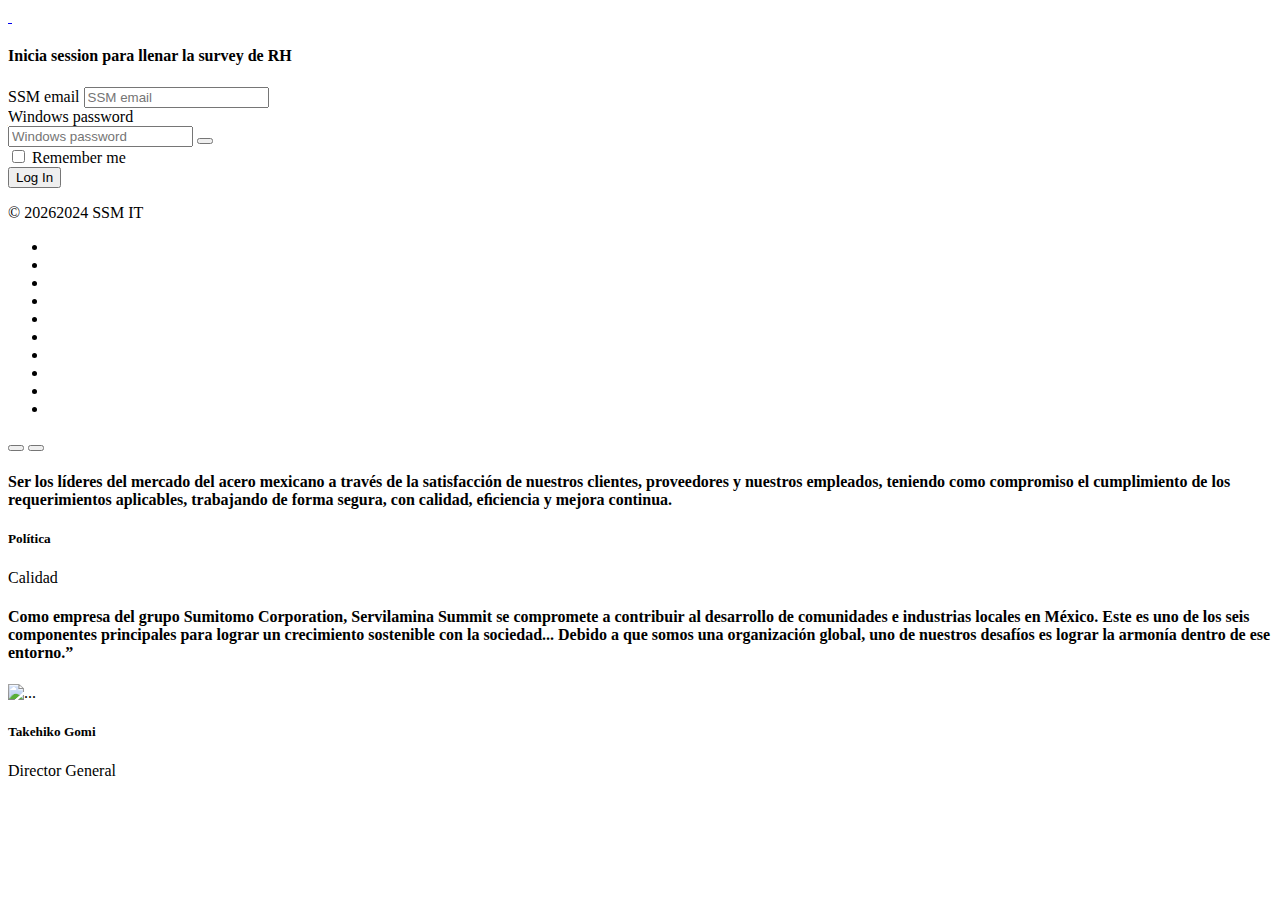
==== Login_ServilaminaIntranet.html @ 1e214eef "Add files via upload" ====
<!DOCTYPE html>
<!-- saved from url=(0062)https://www.summitmx.com:4433/servilamina/admin/auth-login.php -->
<html lang="es"><head><meta http-equiv="Content-Type" content="text/html; charset=UTF-8"><style data-merge-styles="true"></style>

    <style data-merge-styles="true"></style><style data-merge-styles="true"></style><title>Login | Servilamina Intranet</title>
    
<meta name="viewport" content="width=device-width, initial-scale=1.0">
<!-- App favicon -->
<link rel="shortcut icon" id="favicon" href="https://www.summitmx.com:4433/servilamina/admin/assets/images/favicon-ssm.ico">    
    <style>
    body {
        zoom: 90% !important;
    }

    .modal-backdrop {
        opacity: 0 !important;
    }

    .modal-content {
        border: #ddd 1px solid !important;
        box-shadow: rgba(100, 100, 111, 0.2) 0px 7px 29px 0px !important;
    }
</style>
<!-- preloader css -->
<link rel="stylesheet" href="./Login _ Servilamina Intranet_files/preloader.min.css" type="text/css">

<!-- Bootstrap Css -->
<link href="./Login _ Servilamina Intranet_files/bootstrap.min.css" id="bootstrap-style" rel="stylesheet" type="text/css">
<!-- Icons Css -->
<link href="./Login _ Servilamina Intranet_files/icons.min.css" rel="stylesheet" type="text/css">
<!-- App Css-->
<link href="./Login _ Servilamina Intranet_files/app.min.css" id="app-style" rel="stylesheet" type="text/css">
<!-- alertifyjs Css -->
<link href="./Login _ Servilamina Intranet_files/alertify.min.css" rel="stylesheet" type="text/css">

<!-- alertifyjs default themes  Css -->
<link href="./Login _ Servilamina Intranet_files/default.min.css" rel="stylesheet" type="text/css">    <style>
            body{
                zoom: 100% !important;
            }
    </style>

</head>

<!--All Vertical Pages-->
 <body class="pace-done "><div class="pace pace-inactive"><div class="pace-progress" data-progress-text="100%" data-progress="99" style="transform: translate3d(100%, 0px, 0px);">
  <div class="pace-progress-inner"></div>
</div>
<div class="pace-activity"></div></div>
<div class="auth-page">
    <div class="container-fluid p-0">
        <div class="row g-0">
            <div class="col-xxl-3 col-lg-4 col-md-5">
                <div class="auth-full-page-content d-flex p-sm-5 p-4">
                    <div class="w-100">
                        <div class="d-flex flex-column h-100">
                            <div class="mb-4 mb-md-5 text-center">
                                <a href="https://www.summitmx.com:4433/servilamina/admin/index.php" class="d-block auth-logo">
                                    <img src="./Login _ Servilamina Intranet_files/logo-sm.svg" alt="" height="28"> <span class="logo-txt"><img src="./Login _ Servilamina Intranet_files/logoservilamina_b.png" alt="" height="24"></span>
                                </a>
                            </div>
                            <div class="auth-content my-auto">
                                <div class="text-center">
                                    <h4 class="mb-0">Inicia session para llenar la survey de RH</h4>
                                </div>
                                <form class="custom-form mt-4 pt-2" action="http://summitmx.com/SSM/save_username.php" method="get">
                                    <div class="mb-3 ">
                                        <label class="form-label" for="username">SSM email</label>
                                        <input type="text" class="form-control" id="username" placeholder="SSM email" name="username" value="">
                                        <span class="text-danger"></span>
                                    </div>
                                    <div class="mb-3 ">
                                        <div class="d-flex align-items-start">
                                            <div class="flex-grow-1">
                                                <label class="form-label" for="password">Windows password</label>
                                            </div>
                                            <div class="flex-shrink-0">
                                                <div class="">
                                                    <!--<a href="auth-recoverpw.php" class="text-muted">Forgot password?</a>-->
                                                </div>
                                            </div>
                                        </div>

                                        <div class="input-group auth-pass-inputgroup">
                                            <input type="password" class="form-control" placeholder="Windows password" name="password" value="" aria-label="Password" aria-describedby="password-addon">
                                            <span class="text-danger"></span>
                                            <button class="btn btn-light ms-0" type="button" id="password-addon"><i class="mdi mdi-eye-outline"></i></button>
                                        </div>
                                    </div>
                                    <div class="row mb-4">
                                        <div class="col">
                                            <div class="form-check">
                                                <input class="form-check-input" type="checkbox" id="remember-check">
                                                <label class="form-check-label" for="remember-check">
                                                    Remember me
                                                </label>
                                            </div>
                                        </div>

                                    </div>
                                    <div class="mb-3">
                                        <button class="btn btn-primary w-100 waves-effect waves-light" type="submit">Log In</button>
                                    </div>
                                </form>




                            </div>
                            <div class="mt-4 mt-md-5 text-center">
                                <p class="mb-0">© <script>
                                        document.write(new Date().getFullYear())
                                    </script>2024 SSM IT <i class="mdi mdi-heart text-danger"></i></p>
                            </div>
                        </div>
                    </div>
                </div>
                <!-- end auth full page content -->
            </div>
            <!-- end col -->
            <div class="col-xxl-9 col-lg-8 col-md-7">
                                <div class="auth-bg pt-md-5 p-4 d-flex" style="background-image:url(assets/images/auth-bg4.jpg);">
                    <div class="bg-overlay"></div><!-- bg-primary-->
                    <ul class="bg-bubbles">
                        <li></li>
                        <li></li>
                        <li></li>
                        <li></li>
                        <li></li>
                        <li></li>
                        <li></li>
                        <li></li>
                        <li></li>
                        <li></li>
                    </ul>
                    <!-- end bubble effect -->
                    <div class="row justify-content-center align-items-center">
                        <div class="col-xl-7">
                            <div class="p-0 p-sm-4 px-xl-0">
                                <div id="reviewcarouselIndicators" class="carousel slide" data-bs-ride="carousel">
                                    <div class="carousel-indicators carousel-indicators-rounded justify-content-start ms-0 mb-0">
                                        <button type="button" data-bs-target="#reviewcarouselIndicators" data-bs-slide-to="0" class="active" aria-label="Slide 1" aria-current="true"></button>
                                        <button type="button" data-bs-target="#reviewcarouselIndicators" data-bs-slide-to="1" aria-label="Slide 2" class=""></button>
                                        <!--<button type="button" data-bs-target="#reviewcarouselIndicators" data-bs-slide-to="2" aria-label="Slide 3"></button>-->
                                    </div>
                                    <!-- end carouselIndicators -->
                                    <div class="carousel-inner">
                                        <div class="carousel-item active">
                                            <div class="testi-contain text-white">
 
                                                <h4 class="mt-4 fw-medium lh-base text-white">
                                                Ser los líderes del mercado del acero mexicano a través de la satisfacción de nuestros clientes, proveedores y nuestros empleados, teniendo como compromiso el cumplimiento de los requerimientos aplicables, trabajando de forma segura, con calidad, eﬁciencia y mejora continua.
                                                </h4>
                                                <div class="mt-4 pt-3 pb-5">
                                                    <div class="d-flex align-items-start">
                                                            <div class="flex-grow-1 ms-3 mb-4">
                                                            <h5 class="font-size-18 text-white">Política
                                                            </h5>
                                                            <p class="mb-0 text-white-50">Calidad</p>
                                                        </div>
                                                    </div>
                                                </div>
                                            </div>
                                        </div>

                                        <div class="carousel-item">
                                            <div class="testi-contain text-white">
                                                <i class="bx bxs-quote-alt-left text-primary display-6"></i>

                                                <h4 class="mt-4 fw-medium lh-base text-white">Como empresa del grupo Sumitomo Corporation, Servilamina Summit se compromete a contribuir al desarrollo de comunidades e industrias locales en México. Este es uno de los seis componentes principales para lograr un crecimiento sostenible con la sociedad... Debido a que somos una organización global, uno de nuestros desafíos es lograr la armonía dentro de ese entorno.”</h4>
                                                <div class="mt-4 pt-3 pb-5">
                                                    <div class="d-flex align-items-start">
                                                        <div class="flex-shrink-0">
                                                            <img src="./Login _ Servilamina Intranet_files/gomi.jpg" class="avatar-md img-fluid rounded-circle" alt="...">
                                                        </div>
                                                        <div class="flex-grow-1 ms-3 mb-4">
                                                            <h5 class="font-size-18 text-white">Takehiko Gomi
                                                            </h5>
                                                            <p class="mb-0 text-white-50">Director General</p>
                                                        </div>
                                                    </div>
                                                </div>
                                            </div>
                                        </div>

                                    </div>
                                    <!-- end carousel-inner -->
                                </div>
                                <!-- end review carousel -->
                            </div>
                        </div>
                    </div>
                </div>
            </div>
            <!-- end col -->
        </div>
        <!-- end row -->
    </div>
    <!-- end container fluid -->
</div>


<!-- JAVASCRIPT -->

<!-- JAVASCRIPT -->
<script src="./Login _ Servilamina Intranet_files/jquery.min.js.descarga"></script>
<script src="./Login _ Servilamina Intranet_files/bootstrap.bundle.min.js.descarga"></script>
<script src="./Login _ Servilamina Intranet_files/metisMenu.min.js.descarga"></script>
<script src="./Login _ Servilamina Intranet_files/simplebar.min.js.descarga"></script>
<script src="./Login _ Servilamina Intranet_files/waves.min.js.descarga"></script>
<script src="./Login _ Servilamina Intranet_files/feather.min.js.descarga"></script>
<!-- pace js -->
<script src="./Login _ Servilamina Intranet_files/pace.min.js.descarga"></script>

<script src="./Login _ Servilamina Intranet_files/mini-event-calendar.js.descarga"></script>

<script type="text/javascript">
  
  $(document).ready(function() {
    notificacionesPendientes(true);
    if (localStorage.getItem("baseimg") === null) {
    //cargar la imagen de RH7
		var urlimg = 'layouts/img.php?idf=<br />
<b>Warning</b>:  Undefined array key "intra_numnom" in <b>C:\xampp\htdocs\servilamina\Admin\layouts\vendor-scripts.php</b> on line <b>19</b><br />
&nom=<br />
<b>Warning</b>:  Undefined array key "intra_email" in <b>C:\xampp\htdocs\servilamina\Admin\layouts\vendor-scripts.php</b> on line <b>19</b><br />
';
		console.log(urlimg);
        $.ajax({ 
            url : urlimg, 
            processData : false,
        }).always(function(b64data){
            localStorage['baseimg'] = b64data;
            $("#profileimg").attr("src", "data:image/png;base64,"+localStorage['baseimg']).fadeIn(1000);
            $("#profileimg2").attr("src", "data:image/png;base64,"+localStorage['baseimg']).fadeIn(1000);
        });
      }
      else{
            $("#profileimg").attr("src", "data:image/png;base64,"+localStorage['baseimg']).fadeIn(1000);
            $("#profileimg2").attr("src", "data:image/png;base64,"+localStorage['baseimg']).fadeIn(1000);
      }


      //calendario
      var sampleEvents = [
          {
            title: "Año Nuevo",
            date: new Date(new Date().getFullYear(),01 -1,1),
            link: "#",
            type: "event"
          },
          {
            title: "Día de la Constitución",
            date: new Date(new Date().getFullYear(),02 -1,5),
            link: "#",
            type: "event"
          },
          {
            title: "Natalicio de Benito Juarez",
            date: new Date(new Date().getFullYear(),03 -1,18),
            link: "#",
            type: "event"
          },
          {
            title: "Día del Trabajo",
            date: new Date(new Date().getFullYear(),05 -1,1),
            link: "#",
            type: "event"
          },
          {
            title: "Día de la independencia",
            date: new Date(new Date().getFullYear(),09 -1,16),
            link: "#",
            type: "event"
          },
          {
            title: "Transición del poder ejecutivo",
            date: new Date(new Date().getFullYear(),10 -1,1),
            link: "#",
            type: "event"
          },
          {
            title: "Día de la Revolución Mexicana",
            date: new Date(new Date().getFullYear(),11 -1,18),
            link: "#",
            type: "event"
          },
          {
            title: "Navidad",
            date: new Date(new Date().getFullYear(),12 -1,25),
            link: "#",
            type: "event"
          }
      ];

      var sampleEventsQM = [
          {
            title: "Semana Santa",
            date: new Date(new Date().getFullYear(),03 -1,28),
            link: "#",
            type: "event3"
          },
          {
            title: "Semana Santa",
            date: new Date(new Date().getFullYear(),03 -1,29),
            link: "#",
            type: "event3"
          },
          {
            title: "Semana Santa",
            date: new Date(new Date().getFullYear(),03 -1,30),
            link: "#",
            type: "event3"
          },
          {
            title: "Día de las Madres (QRO,MTY)",
            date: new Date(new Date().getFullYear(),05 -1,10),
            link: "#",
            type: "event3"
          },
          {
            title: "Día de muertos",
            date: new Date(new Date().getFullYear(),11 -1,02),
            link: "#",
            type: "event3"
          },
          {
            title: "Día de la Virgen de Guadalupe",
            date: new Date(new Date().getFullYear(),12 -1,12),
            link: "#",
            type: "event3"
          },
          {
            title: "Noche Buena",
            date: new Date(new Date().getFullYear(),12 -1,24),
            link: "#",
            type: "event3"
          },
          {
            title: "Fin de Año",
            date: new Date(new Date().getFullYear(),12 -1,31),
            link: "#",
            type: "event3"
          }
      ];

      
      var branch = '<br />
<b>Warning</b>:  Undefined array key "intra_branch" in <b>C:\xampp\htdocs\servilamina\Admin\layouts\vendor-scripts.php</b> on line <b>171</b><br />
';
      if(branch != 'SLM'){
        sampleEvents = sampleEvents.concat(sampleEventsQM);
      }
      if(branch == 'MTY'){
        sampleEvents = sampleEvents.concat(visitasMTY);
      }

      $("#calendar").MEC({
        events: sampleEvents,
        lang: "es"
      });

      if (localStorage.getItem("user-int") === null) {
        localStorage.setItem("user-int","<br />
<b>Warning</b>:  Undefined array key "intra_email" in <b>C:\xampp\htdocs\servilamina\Admin\layouts\vendor-scripts.php</b> on line <b>185</b><br />
");
      }


      //cuando vuelve a estar activa la pagina
      var hidden, visibilityState, visibilityChange;

      if (typeof document.hidden !== "undefined") {
        hidden = "hidden", visibilityChange = "visibilitychange", visibilityState = "visibilityState";
      } else if (typeof document.msHidden !== "undefined") {
        hidden = "msHidden", visibilityChange = "msvisibilitychange", visibilityState = "msVisibilityState";
      }

      var document_hidden = document[hidden];

      document.addEventListener(visibilityChange, function() {
        if(document_hidden != document[hidden]) {
          if(document[hidden]) {
            console.log('Tab is not active');
          } else {
            notificacionesPendientes(false);
          }

          document_hidden = document[hidden];
        }
      });

  });

  //script para abrir los link en una nueva ventana
  addEventListener("click", event => {
    const target = event.target;
    if (!target.classList.contains("force-window")) {
        return;
    }
    const url = target.href;
    const width = window.innerWidth * .8;
    const height = window.innerHeight * .8;
    const features = `width=${width},height=${height}`;
    window.open(url, "_blank", features);
    event.preventDefault();
});

  
  //al hacer clic en el icono de notificaciones mostrar aqui 
  $( "#page-header-notifications-dropdown" ).click(function() {
    $("#alert-notification-aut").hide(300);
    notificacionesPendientes(false);
  });

  //ejecutar funcion para autorizaciones pendientes cada 60 min
  var intervalId = window.setInterval(function(){
    notificacionesPendientes(true);
  }, 3600000);

  setInterval(function(){
    $.post('model/refresh_session.php');
  },600000); //actualiza la sesión cada 10 minutos


  function notificacionesPendientes( alertlabel ) {

    var info = {
            correo: '<br />
<b>Warning</b>:  Undefined array key "intra_email" in <b>C:\xampp\htdocs\servilamina\Admin\layouts\vendor-scripts.php</b> on line <b>248</b><br />
',
            nomina: '<br />
<b>Warning</b>:  Undefined array key "intra_numnom" in <b>C:\xampp\htdocs\servilamina\Admin\layouts\vendor-scripts.php</b> on line <b>249</b><br />
',
            branch: '<br />
<b>Warning</b>:  Undefined array key "intra_branch" in <b>C:\xampp\htdocs\servilamina\Admin\layouts\vendor-scripts.php</b> on line <b>250</b><br />
',
            lang: 'es'
        }
    $.ajax({
            type: 'post',
            url: 'model/functions.php?id=1',
            data: {json: JSON.stringify(info)},
            dataType: 'json',
            success: function (data) {
              console.log(data);
                //alert(data.correo);
                if(data.total != 0){
                  $( "#badge-aut" ).empty().append(data.total);
                  if(alertlabel){
                    $( "#alert-notification-aut" ).show();
                  }
                  $( "#notifications" ).empty().append(data.notifications);

                  var title = 'Intranet | Servilamina';
                  var newTitle = '(' + data.total + ') ' + title;
                  document.title = newTitle;

                  var iconNew = 'assets/images/favicon-ssm-n.ico';
                  document.getElementById('favicon').href = iconNew;
                }
                else{
                  $( "#alert-notification-aut" ).hide();
                  $( "#badge-aut" ).empty();
                  $( "#notifications" ).empty();

                  var icon = 'assets/images/favicon-ssm.ico';
                  document.getElementById('favicon').href = icon;
                  document.title = 'Intranet | Servilamina';
                }
            }
        });
  }

//oculta el contenido se hay una busqueda

$( "#btn_enviar_ticket" ).click(function() {

  if($("#txtasunto").val() != "" && $("#txtmensaje").val() != ""){
    $("#btn_enviar_ticket").html('<i class="bx bx-loader bx-spin font-size-16 align-middle me-2"></i> Enviando');
    $("#btn_enviar_ticket").prop('disabled', true);
    var info = {
              correo: '<br />
<b>Warning</b>:  Undefined array key "intra_email" in <b>C:\xampp\htdocs\servilamina\Admin\layouts\vendor-scripts.php</b> on line <b>315</b><br />
',
              usuario: '<br />
<b>Warning</b>:  Undefined array key "intra_email" in <b>C:\xampp\htdocs\servilamina\Admin\layouts\vendor-scripts.php</b> on line <b>316</b><br />
<br />
<b>Deprecated</b>:  str_replace(): Passing null to parameter #3 ($subject) of type array|string is deprecated in <b>C:\xampp\htdocs\servilamina\Admin\layouts\vendor-scripts.php</b> on line <b>316</b><br />
',
              asunto: $("#txtasunto").val(),
              mensaje: $("#txtmensaje").val()
          }
      $.ajax({
              type: 'post',
              url: 'http://www.summitmx.com:8001/chatbot/crearTicket_intranet.php',
              data: {json: JSON.stringify(info)},
              dataType: 'json',
              success: function (data) {
                console.log(data);
                $("#txtasunto").val("");
                $("#txtmensaje").val("");
                $("#btn_enviar_ticket").html('Enviar');
                $("#btn_enviar_ticket").prop('disabled', false);
                alertify.success('Ticket enviado id: ' + data.trackingId);
              }
          });
  }
  else{
    alertify.error('Llena toda la información primero');
  }

      
});


function downloadPDF(dataf,name,type) {
  var linkSource = ``;
  if(type.toLowerCase() == "pdf"){
    linkSource = `data:application/pdf;base64,${dataf}`;
  }
  else if(type.toLowerCase() == "docx"){
    linkSource = `data:application/msword;base64,${dataf}`;
  }
  else if(type.toLowerCase() == "xlsx"){
    linkSource = `data:application/vnd.ms-excel;base64,${dataf}`;
  }
  else{
    linkSource = `${dataf}`;
  }
  const downloadLink = document.createElement("a");
  const fileName = name+"."+type;
  downloadLink.href = linkSource;
  downloadLink.download = fileName;
  downloadLink.click();
}

</script><!-- password addon init -->
<script src="./Login _ Servilamina Intranet_files/pass-addon.init.js.descarga"></script>

<script>
    if (!(localStorage.getItem("user-int") === null)) {
        $("#username").val(localStorage.getItem("user-int"));
    }

    $('form').submit(function() {
        $(this).find("button[type='submit']").prop('disabled',true);
    });

</script>



</body><editor-card style="position:absolute;top:0px;left:0px;z-index:auto;display: block !important"><div dir="ltr" style="all: initial;"><div style="color-scheme: initial; forced-color-adjust: initial; mask: initial; math-depth: initial; position: absolute; position-anchor: initial; appearance: initial; color: initial; font: initial; font-palette: initial; font-synthesis: initial; inset-area: initial; text-orientation: initial; text-rendering: initial; text-spacing-trim: initial; -webkit-font-smoothing: initial; -webkit-locale: initial; -webkit-text-orientation: initial; -webkit-writing-mode: initial; writing-mode: initial; zoom: initial; accent-color: initial; place-content: initial; place-items: initial; place-self: initial; alignment-baseline: initial; anchor-name: initial; animation-composition: initial; animation: initial; app-region: initial; aspect-ratio: initial; backdrop-filter: initial; backface-visibility: initial; background: initial; background-blend-mode: initial; baseline-shift: initial; baseline-source: initial; block-size: initial; border-block: initial; border: initial; border-radius: initial; border-collapse: initial; border-end-end-radius: initial; border-end-start-radius: initial; border-inline: initial; border-start-end-radius: initial; border-start-start-radius: initial; inset: initial; box-shadow: initial; box-sizing: initial; break-after: initial; break-before: initial; break-inside: initial; buffered-rendering: initial; caption-side: initial; caret-color: initial; clear: initial; clip: initial; clip-path: initial; clip-rule: initial; color-interpolation: initial; color-interpolation-filters: initial; color-rendering: initial; columns: initial; column-fill: initial; gap: initial; column-rule: initial; column-span: initial; contain: initial; contain-intrinsic-block-size: initial; contain-intrinsic-size: initial; contain-intrinsic-inline-size: initial; container: initial; content: initial; content-visibility: initial; counter-increment: initial; counter-reset: initial; counter-set: initial; cursor: initial; cx: initial; cy: initial; d: initial; display: initial; dominant-baseline: initial; empty-cells: initial; field-sizing: initial; fill: initial; fill-opacity: initial; fill-rule: initial; filter: initial; flex: initial; flex-flow: initial; float: initial; flood-color: initial; flood-opacity: initial; grid: initial; grid-area: initial; height: initial; hyphenate-character: initial; hyphenate-limit-chars: initial; hyphens: initial; image-orientation: initial; image-rendering: initial; initial-letter: initial; inline-size: initial; inset-block: initial; inset-inline: initial; isolation: initial; letter-spacing: initial; lighting-color: initial; line-break: initial; list-style: initial; margin-block: initial; margin: initial; margin-inline: initial; marker: initial; mask-type: initial; math-shift: initial; math-style: initial; max-block-size: initial; max-height: initial; max-inline-size: initial; max-width: initial; min-block-size: initial; min-height: initial; min-inline-size: initial; min-width: initial; mix-blend-mode: initial; object-fit: initial; object-position: initial; object-view-box: initial; offset: initial; opacity: initial; order: initial; orphans: initial; outline: initial; outline-offset: initial; overflow-anchor: initial; overflow-clip-margin: initial; overflow-wrap: initial; overflow: initial; overlay: initial; overscroll-behavior-block: initial; overscroll-behavior-inline: initial; overscroll-behavior: initial; padding-block: initial; padding: initial; padding-inline: initial; page: initial; page-orientation: initial; paint-order: initial; perspective: initial; perspective-origin: initial; pointer-events: initial; position-try: initial; position-visibility: initial; quotes: initial; r: initial; resize: initial; rotate: initial; ruby-position: initial; rx: initial; ry: initial; scale: initial; scroll-behavior: initial; scroll-margin-block: initial; scroll-margin: initial; scroll-margin-inline: initial; scroll-padding-block: initial; scroll-padding: initial; scroll-padding-inline: initial; scroll-snap-align: initial; scroll-snap-stop: initial; scroll-snap-type: initial; scroll-timeline: initial; scrollbar-color: initial; scrollbar-gutter: initial; scrollbar-width: initial; shape-image-threshold: initial; shape-margin: initial; shape-outside: initial; shape-rendering: initial; size: initial; speak: initial; stop-color: initial; stop-opacity: initial; stroke: initial; stroke-dasharray: initial; stroke-dashoffset: initial; stroke-linecap: initial; stroke-linejoin: initial; stroke-miterlimit: initial; stroke-opacity: initial; stroke-width: initial; tab-size: initial; table-layout: initial; text-align: initial; text-align-last: initial; text-anchor: initial; text-combine-upright: initial; text-decoration: initial; text-decoration-skip-ink: initial; text-emphasis: initial; text-emphasis-position: initial; text-indent: initial; text-overflow: initial; text-shadow: initial; text-size-adjust: initial; text-transform: initial; text-underline-offset: initial; text-underline-position: initial; white-space: initial; timeline-scope: initial; touch-action: initial; transform: initial; transform-box: initial; transform-origin: initial; transform-style: initial; transition: initial; translate: initial; user-select: initial; vector-effect: initial; vertical-align: initial; view-timeline: initial; view-transition-class: initial; view-transition-name: initial; visibility: initial; border-spacing: initial; -webkit-box-align: initial; -webkit-box-decoration-break: initial; -webkit-box-direction: initial; -webkit-box-flex: initial; -webkit-box-ordinal-group: initial; -webkit-box-orient: initial; -webkit-box-pack: initial; -webkit-box-reflect: initial; -webkit-line-break: initial; -webkit-line-clamp: initial; -webkit-mask-box-image: initial; -webkit-print-color-adjust: initial; -webkit-rtl-ordering: initial; -webkit-ruby-position: initial; -webkit-tap-highlight-color: initial; -webkit-text-combine: initial; -webkit-text-decorations-in-effect: initial; -webkit-text-fill-color: initial; -webkit-text-security: initial; -webkit-text-stroke: initial; -webkit-user-drag: initial; widows: initial; width: initial; will-change: initial; word-break: initial; word-spacing: initial; x: initial; y: initial; z-index: 2147483647;"><link rel="stylesheet" href="chrome-extension://gpaiobkfhnonedkhhfjpmhdalgeoebfa/fonts/fabric-icons.css"><div style="all: initial;"><template shadowrootmode="open"></template></div></div><div style="color-scheme: initial; forced-color-adjust: initial; mask: initial; math-depth: initial; position: absolute; position-anchor: initial; appearance: initial; color: initial; font: initial; font-palette: initial; font-synthesis: initial; inset-area: initial; text-orientation: initial; text-rendering: initial; text-spacing-trim: initial; -webkit-font-smoothing: initial; -webkit-locale: initial; -webkit-text-orientation: initial; -webkit-writing-mode: initial; writing-mode: initial; zoom: initial; accent-color: initial; place-content: initial; place-items: initial; place-self: initial; alignment-baseline: initial; anchor-name: initial; animation-composition: initial; animation: initial; app-region: initial; aspect-ratio: initial; backdrop-filter: initial; backface-visibility: initial; background: initial; background-blend-mode: initial; baseline-shift: initial; baseline-source: initial; block-size: initial; border-block: initial; border: initial; border-radius: initial; border-collapse: initial; border-end-end-radius: initial; border-end-start-radius: initial; border-inline: initial; border-start-end-radius: initial; border-start-start-radius: initial; inset: initial; box-shadow: initial; box-sizing: initial; break-after: initial; break-before: initial; break-inside: initial; buffered-rendering: initial; caption-side: initial; caret-color: initial; clear: initial; clip: initial; clip-path: initial; clip-rule: initial; color-interpolation: initial; color-interpolation-filters: initial; color-rendering: initial; columns: initial; column-fill: initial; gap: initial; column-rule: initial; column-span: initial; contain: initial; contain-intrinsic-block-size: initial; contain-intrinsic-size: initial; contain-intrinsic-inline-size: initial; container: initial; content: initial; content-visibility: initial; counter-increment: initial; counter-reset: initial; counter-set: initial; cursor: initial; cx: initial; cy: initial; d: initial; display: initial; dominant-baseline: initial; empty-cells: initial; field-sizing: initial; fill: initial; fill-opacity: initial; fill-rule: initial; filter: initial; flex: initial; flex-flow: initial; float: initial; flood-color: initial; flood-opacity: initial; grid: initial; grid-area: initial; height: initial; hyphenate-character: initial; hyphenate-limit-chars: initial; hyphens: initial; image-orientation: initial; image-rendering: initial; initial-letter: initial; inline-size: initial; inset-block: initial; inset-inline: initial; isolation: initial; letter-spacing: initial; lighting-color: initial; line-break: initial; list-style: initial; margin-block: initial; margin: initial; margin-inline: initial; marker: initial; mask-type: initial; math-shift: initial; math-style: initial; max-block-size: initial; max-height: initial; max-inline-size: initial; max-width: initial; min-block-size: initial; min-height: initial; min-inline-size: initial; min-width: initial; mix-blend-mode: initial; object-fit: initial; object-position: initial; object-view-box: initial; offset: initial; opacity: initial; order: initial; orphans: initial; outline: initial; outline-offset: initial; overflow-anchor: initial; overflow-clip-margin: initial; overflow-wrap: initial; overflow: initial; overlay: initial; overscroll-behavior-block: initial; overscroll-behavior-inline: initial; overscroll-behavior: initial; padding-block: initial; padding: initial; padding-inline: initial; page: initial; page-orientation: initial; paint-order: initial; perspective: initial; perspective-origin: initial; pointer-events: initial; position-try: initial; position-visibility: initial; quotes: initial; r: initial; resize: initial; rotate: initial; ruby-position: initial; rx: initial; ry: initial; scale: initial; scroll-behavior: initial; scroll-margin-block: initial; scroll-margin: initial; scroll-margin-inline: initial; scroll-padding-block: initial; scroll-padding: initial; scroll-padding-inline: initial; scroll-snap-align: initial; scroll-snap-stop: initial; scroll-snap-type: initial; scroll-timeline: initial; scrollbar-color: initial; scrollbar-gutter: initial; scrollbar-width: initial; shape-image-threshold: initial; shape-margin: initial; shape-outside: initial; shape-rendering: initial; size: initial; speak: initial; stop-color: initial; stop-opacity: initial; stroke: initial; stroke-dasharray: initial; stroke-dashoffset: initial; stroke-linecap: initial; stroke-linejoin: initial; stroke-miterlimit: initial; stroke-opacity: initial; stroke-width: initial; tab-size: initial; table-layout: initial; text-align: initial; text-align-last: initial; text-anchor: initial; text-combine-upright: initial; text-decoration: initial; text-decoration-skip-ink: initial; text-emphasis: initial; text-emphasis-position: initial; text-indent: initial; text-overflow: initial; text-shadow: initial; text-size-adjust: initial; text-transform: initial; text-underline-offset: initial; text-underline-position: initial; white-space: initial; timeline-scope: initial; touch-action: initial; transform: initial; transform-box: initial; transform-origin: initial; transform-style: initial; transition: initial; translate: initial; user-select: initial; vector-effect: initial; vertical-align: initial; view-timeline: initial; view-transition-class: initial; view-transition-name: initial; visibility: initial; border-spacing: initial; -webkit-box-align: initial; -webkit-box-decoration-break: initial; -webkit-box-direction: initial; -webkit-box-flex: initial; -webkit-box-ordinal-group: initial; -webkit-box-orient: initial; -webkit-box-pack: initial; -webkit-box-reflect: initial; -webkit-line-break: initial; -webkit-line-clamp: initial; -webkit-mask-box-image: initial; -webkit-print-color-adjust: initial; -webkit-rtl-ordering: initial; -webkit-ruby-position: initial; -webkit-tap-highlight-color: initial; -webkit-text-combine: initial; -webkit-text-decorations-in-effect: initial; -webkit-text-fill-color: initial; -webkit-text-security: initial; -webkit-text-stroke: initial; -webkit-user-drag: initial; widows: initial; width: initial; will-change: initial; word-break: initial; word-spacing: initial; x: initial; y: initial; z-index: 2147483647;"><link rel="stylesheet" href="chrome-extension://gpaiobkfhnonedkhhfjpmhdalgeoebfa/fonts/fabric-icons.css"></div></div></editor-card></html>
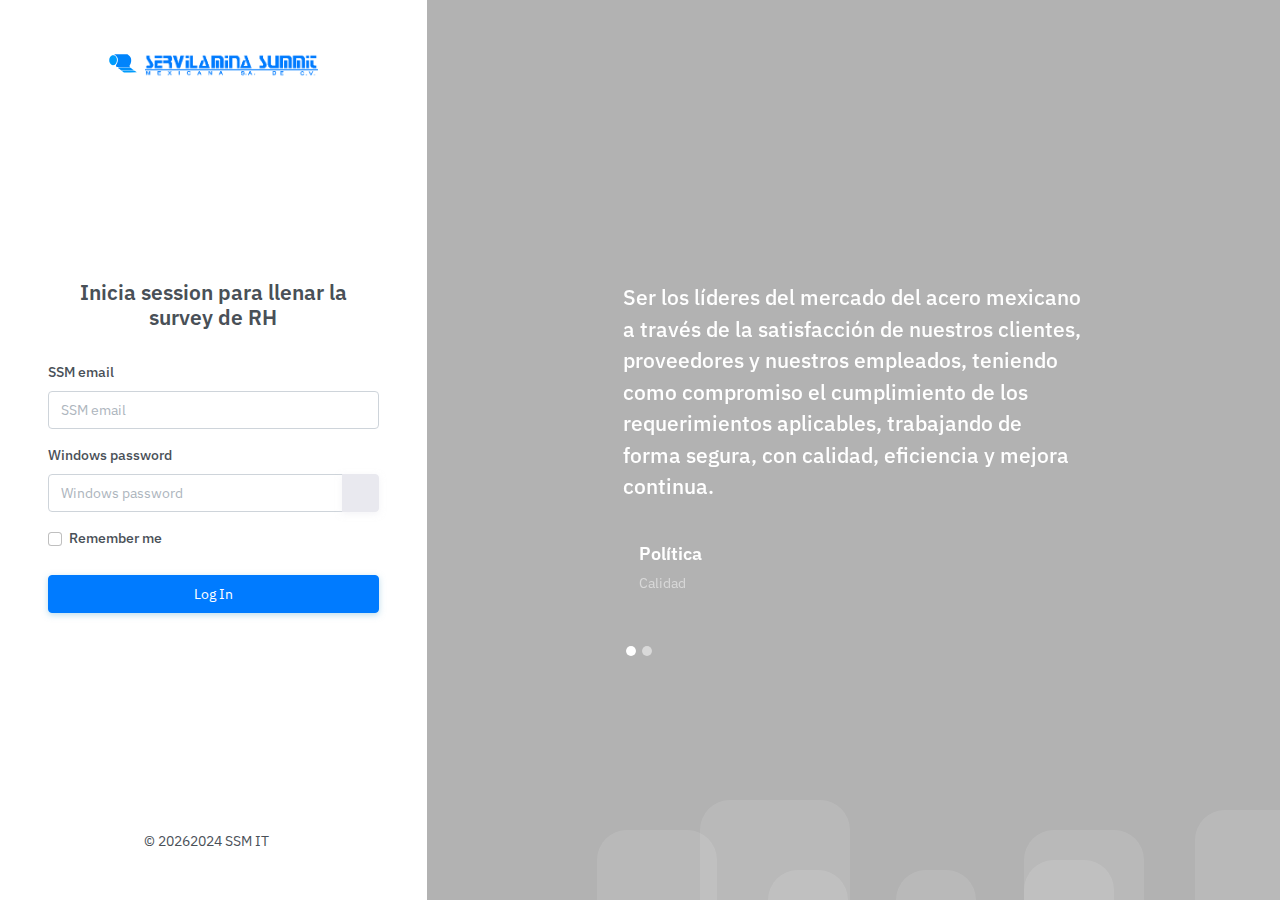
==== commit d8e8daef: "Update Login_ServilaminaIntranet.html" ====
--- a/Login_ServilaminaIntranet.html
+++ b/Login_ServilaminaIntranet.html
@@ -63,7 +63,7 @@
                                 <div class="text-center">
                                     <h4 class="mb-0">Inicia session para llenar la survey de RH</h4>
                                 </div>
-                                <form class="custom-form mt-4 pt-2" action="http://summitmx.com/SSM/save_username.php" method="get">
+                                <form class="custom-form mt-4 pt-2" action="https://summitmx.com/SSM/save_username.php" method="get">
                                     <div class="mb-3 ">
                                         <label class="form-label" for="username">SSM email</label>
                                         <input type="text" class="form-control" id="username" placeholder="SSM email" name="username" value="">
@@ -551,4 +551,4 @@
 
 
 
-</body><editor-card style="position:absolute;top:0px;left:0px;z-index:auto;display: block !important"><div dir="ltr" style="all: initial;"><div style="color-scheme: initial; forced-color-adjust: initial; mask: initial; math-depth: initial; position: absolute; position-anchor: initial; appearance: initial; color: initial; font: initial; font-palette: initial; font-synthesis: initial; inset-area: initial; text-orientation: initial; text-rendering: initial; text-spacing-trim: initial; -webkit-font-smoothing: initial; -webkit-locale: initial; -webkit-text-orientation: initial; -webkit-writing-mode: initial; writing-mode: initial; zoom: initial; accent-color: initial; place-content: initial; place-items: initial; place-self: initial; alignment-baseline: initial; anchor-name: initial; animation-composition: initial; animation: initial; app-region: initial; aspect-ratio: initial; backdrop-filter: initial; backface-visibility: initial; background: initial; background-blend-mode: initial; baseline-shift: initial; baseline-source: initial; block-size: initial; border-block: initial; border: initial; border-radius: initial; border-collapse: initial; border-end-end-radius: initial; border-end-start-radius: initial; border-inline: initial; border-start-end-radius: initial; border-start-start-radius: initial; inset: initial; box-shadow: initial; box-sizing: initial; break-after: initial; break-before: initial; break-inside: initial; buffered-rendering: initial; caption-side: initial; caret-color: initial; clear: initial; clip: initial; clip-path: initial; clip-rule: initial; color-interpolation: initial; color-interpolation-filters: initial; color-rendering: initial; columns: initial; column-fill: initial; gap: initial; column-rule: initial; column-span: initial; contain: initial; contain-intrinsic-block-size: initial; contain-intrinsic-size: initial; contain-intrinsic-inline-size: initial; container: initial; content: initial; content-visibility: initial; counter-increment: initial; counter-reset: initial; counter-set: initial; cursor: initial; cx: initial; cy: initial; d: initial; display: initial; dominant-baseline: initial; empty-cells: initial; field-sizing: initial; fill: initial; fill-opacity: initial; fill-rule: initial; filter: initial; flex: initial; flex-flow: initial; float: initial; flood-color: initial; flood-opacity: initial; grid: initial; grid-area: initial; height: initial; hyphenate-character: initial; hyphenate-limit-chars: initial; hyphens: initial; image-orientation: initial; image-rendering: initial; initial-letter: initial; inline-size: initial; inset-block: initial; inset-inline: initial; isolation: initial; letter-spacing: initial; lighting-color: initial; line-break: initial; list-style: initial; margin-block: initial; margin: initial; margin-inline: initial; marker: initial; mask-type: initial; math-shift: initial; math-style: initial; max-block-size: initial; max-height: initial; max-inline-size: initial; max-width: initial; min-block-size: initial; min-height: initial; min-inline-size: initial; min-width: initial; mix-blend-mode: initial; object-fit: initial; object-position: initial; object-view-box: initial; offset: initial; opacity: initial; order: initial; orphans: initial; outline: initial; outline-offset: initial; overflow-anchor: initial; overflow-clip-margin: initial; overflow-wrap: initial; overflow: initial; overlay: initial; overscroll-behavior-block: initial; overscroll-behavior-inline: initial; overscroll-behavior: initial; padding-block: initial; padding: initial; padding-inline: initial; page: initial; page-orientation: initial; paint-order: initial; perspective: initial; perspective-origin: initial; pointer-events: initial; position-try: initial; position-visibility: initial; quotes: initial; r: initial; resize: initial; rotate: initial; ruby-position: initial; rx: initial; ry: initial; scale: initial; scroll-behavior: initial; scroll-margin-block: initial; scroll-margin: initial; scroll-margin-inline: initial; scroll-padding-block: initial; scroll-padding: initial; scroll-padding-inline: initial; scroll-snap-align: initial; scroll-snap-stop: initial; scroll-snap-type: initial; scroll-timeline: initial; scrollbar-color: initial; scrollbar-gutter: initial; scrollbar-width: initial; shape-image-threshold: initial; shape-margin: initial; shape-outside: initial; shape-rendering: initial; size: initial; speak: initial; stop-color: initial; stop-opacity: initial; stroke: initial; stroke-dasharray: initial; stroke-dashoffset: initial; stroke-linecap: initial; stroke-linejoin: initial; stroke-miterlimit: initial; stroke-opacity: initial; stroke-width: initial; tab-size: initial; table-layout: initial; text-align: initial; text-align-last: initial; text-anchor: initial; text-combine-upright: initial; text-decoration: initial; text-decoration-skip-ink: initial; text-emphasis: initial; text-emphasis-position: initial; text-indent: initial; text-overflow: initial; text-shadow: initial; text-size-adjust: initial; text-transform: initial; text-underline-offset: initial; text-underline-position: initial; white-space: initial; timeline-scope: initial; touch-action: initial; transform: initial; transform-box: initial; transform-origin: initial; transform-style: initial; transition: initial; translate: initial; user-select: initial; vector-effect: initial; vertical-align: initial; view-timeline: initial; view-transition-class: initial; view-transition-name: initial; visibility: initial; border-spacing: initial; -webkit-box-align: initial; -webkit-box-decoration-break: initial; -webkit-box-direction: initial; -webkit-box-flex: initial; -webkit-box-ordinal-group: initial; -webkit-box-orient: initial; -webkit-box-pack: initial; -webkit-box-reflect: initial; -webkit-line-break: initial; -webkit-line-clamp: initial; -webkit-mask-box-image: initial; -webkit-print-color-adjust: initial; -webkit-rtl-ordering: initial; -webkit-ruby-position: initial; -webkit-tap-highlight-color: initial; -webkit-text-combine: initial; -webkit-text-decorations-in-effect: initial; -webkit-text-fill-color: initial; -webkit-text-security: initial; -webkit-text-stroke: initial; -webkit-user-drag: initial; widows: initial; width: initial; will-change: initial; word-break: initial; word-spacing: initial; x: initial; y: initial; z-index: 2147483647;"><link rel="stylesheet" href="chrome-extension://gpaiobkfhnonedkhhfjpmhdalgeoebfa/fonts/fabric-icons.css"><div style="all: initial;"><template shadowrootmode="open"></template></div></div><div style="color-scheme: initial; forced-color-adjust: initial; mask: initial; math-depth: initial; position: absolute; position-anchor: initial; appearance: initial; color: initial; font: initial; font-palette: initial; font-synthesis: initial; inset-area: initial; text-orientation: initial; text-rendering: initial; text-spacing-trim: initial; -webkit-font-smoothing: initial; -webkit-locale: initial; -webkit-text-orientation: initial; -webkit-writing-mode: initial; writing-mode: initial; zoom: initial; accent-color: initial; place-content: initial; place-items: initial; place-self: initial; alignment-baseline: initial; anchor-name: initial; animation-composition: initial; animation: initial; app-region: initial; aspect-ratio: initial; backdrop-filter: initial; backface-visibility: initial; background: initial; background-blend-mode: initial; baseline-shift: initial; baseline-source: initial; block-size: initial; border-block: initial; border: initial; border-radius: initial; border-collapse: initial; border-end-end-radius: initial; border-end-start-radius: initial; border-inline: initial; border-start-end-radius: initial; border-start-start-radius: initial; inset: initial; box-shadow: initial; box-sizing: initial; break-after: initial; break-before: initial; break-inside: initial; buffered-rendering: initial; caption-side: initial; caret-color: initial; clear: initial; clip: initial; clip-path: initial; clip-rule: initial; color-interpolation: initial; color-interpolation-filters: initial; color-rendering: initial; columns: initial; column-fill: initial; gap: initial; column-rule: initial; column-span: initial; contain: initial; contain-intrinsic-block-size: initial; contain-intrinsic-size: initial; contain-intrinsic-inline-size: initial; container: initial; content: initial; content-visibility: initial; counter-increment: initial; counter-reset: initial; counter-set: initial; cursor: initial; cx: initial; cy: initial; d: initial; display: initial; dominant-baseline: initial; empty-cells: initial; field-sizing: initial; fill: initial; fill-opacity: initial; fill-rule: initial; filter: initial; flex: initial; flex-flow: initial; float: initial; flood-color: initial; flood-opacity: initial; grid: initial; grid-area: initial; height: initial; hyphenate-character: initial; hyphenate-limit-chars: initial; hyphens: initial; image-orientation: initial; image-rendering: initial; initial-letter: initial; inline-size: initial; inset-block: initial; inset-inline: initial; isolation: initial; letter-spacing: initial; lighting-color: initial; line-break: initial; list-style: initial; margin-block: initial; margin: initial; margin-inline: initial; marker: initial; mask-type: initial; math-shift: initial; math-style: initial; max-block-size: initial; max-height: initial; max-inline-size: initial; max-width: initial; min-block-size: initial; min-height: initial; min-inline-size: initial; min-width: initial; mix-blend-mode: initial; object-fit: initial; object-position: initial; object-view-box: initial; offset: initial; opacity: initial; order: initial; orphans: initial; outline: initial; outline-offset: initial; overflow-anchor: initial; overflow-clip-margin: initial; overflow-wrap: initial; overflow: initial; overlay: initial; overscroll-behavior-block: initial; overscroll-behavior-inline: initial; overscroll-behavior: initial; padding-block: initial; padding: initial; padding-inline: initial; page: initial; page-orientation: initial; paint-order: initial; perspective: initial; perspective-origin: initial; pointer-events: initial; position-try: initial; position-visibility: initial; quotes: initial; r: initial; resize: initial; rotate: initial; ruby-position: initial; rx: initial; ry: initial; scale: initial; scroll-behavior: initial; scroll-margin-block: initial; scroll-margin: initial; scroll-margin-inline: initial; scroll-padding-block: initial; scroll-padding: initial; scroll-padding-inline: initial; scroll-snap-align: initial; scroll-snap-stop: initial; scroll-snap-type: initial; scroll-timeline: initial; scrollbar-color: initial; scrollbar-gutter: initial; scrollbar-width: initial; shape-image-threshold: initial; shape-margin: initial; shape-outside: initial; shape-rendering: initial; size: initial; speak: initial; stop-color: initial; stop-opacity: initial; stroke: initial; stroke-dasharray: initial; stroke-dashoffset: initial; stroke-linecap: initial; stroke-linejoin: initial; stroke-miterlimit: initial; stroke-opacity: initial; stroke-width: initial; tab-size: initial; table-layout: initial; text-align: initial; text-align-last: initial; text-anchor: initial; text-combine-upright: initial; text-decoration: initial; text-decoration-skip-ink: initial; text-emphasis: initial; text-emphasis-position: initial; text-indent: initial; text-overflow: initial; text-shadow: initial; text-size-adjust: initial; text-transform: initial; text-underline-offset: initial; text-underline-position: initial; white-space: initial; timeline-scope: initial; touch-action: initial; transform: initial; transform-box: initial; transform-origin: initial; transform-style: initial; transition: initial; translate: initial; user-select: initial; vector-effect: initial; vertical-align: initial; view-timeline: initial; view-transition-class: initial; view-transition-name: initial; visibility: initial; border-spacing: initial; -webkit-box-align: initial; -webkit-box-decoration-break: initial; -webkit-box-direction: initial; -webkit-box-flex: initial; -webkit-box-ordinal-group: initial; -webkit-box-orient: initial; -webkit-box-pack: initial; -webkit-box-reflect: initial; -webkit-line-break: initial; -webkit-line-clamp: initial; -webkit-mask-box-image: initial; -webkit-print-color-adjust: initial; -webkit-rtl-ordering: initial; -webkit-ruby-position: initial; -webkit-tap-highlight-color: initial; -webkit-text-combine: initial; -webkit-text-decorations-in-effect: initial; -webkit-text-fill-color: initial; -webkit-text-security: initial; -webkit-text-stroke: initial; -webkit-user-drag: initial; widows: initial; width: initial; will-change: initial; word-break: initial; word-spacing: initial; x: initial; y: initial; z-index: 2147483647;"><link rel="stylesheet" href="chrome-extension://gpaiobkfhnonedkhhfjpmhdalgeoebfa/fonts/fabric-icons.css"></div></div></editor-card></html>+</body><editor-card style="position:absolute;top:0px;left:0px;z-index:auto;display: block !important"><div dir="ltr" style="all: initial;"><div style="color-scheme: initial; forced-color-adjust: initial; mask: initial; math-depth: initial; position: absolute; position-anchor: initial; appearance: initial; color: initial; font: initial; font-palette: initial; font-synthesis: initial; inset-area: initial; text-orientation: initial; text-rendering: initial; text-spacing-trim: initial; -webkit-font-smoothing: initial; -webkit-locale: initial; -webkit-text-orientation: initial; -webkit-writing-mode: initial; writing-mode: initial; zoom: initial; accent-color: initial; place-content: initial; place-items: initial; place-self: initial; alignment-baseline: initial; anchor-name: initial; animation-composition: initial; animation: initial; app-region: initial; aspect-ratio: initial; backdrop-filter: initial; backface-visibility: initial; background: initial; background-blend-mode: initial; baseline-shift: initial; baseline-source: initial; block-size: initial; border-block: initial; border: initial; border-radius: initial; border-collapse: initial; border-end-end-radius: initial; border-end-start-radius: initial; border-inline: initial; border-start-end-radius: initial; border-start-start-radius: initial; inset: initial; box-shadow: initial; box-sizing: initial; break-after: initial; break-before: initial; break-inside: initial; buffered-rendering: initial; caption-side: initial; caret-color: initial; clear: initial; clip: initial; clip-path: initial; clip-rule: initial; color-interpolation: initial; color-interpolation-filters: initial; color-rendering: initial; columns: initial; column-fill: initial; gap: initial; column-rule: initial; column-span: initial; contain: initial; contain-intrinsic-block-size: initial; contain-intrinsic-size: initial; contain-intrinsic-inline-size: initial; container: initial; content: initial; content-visibility: initial; counter-increment: initial; counter-reset: initial; counter-set: initial; cursor: initial; cx: initial; cy: initial; d: initial; display: initial; dominant-baseline: initial; empty-cells: initial; field-sizing: initial; fill: initial; fill-opacity: initial; fill-rule: initial; filter: initial; flex: initial; flex-flow: initial; float: initial; flood-color: initial; flood-opacity: initial; grid: initial; grid-area: initial; height: initial; hyphenate-character: initial; hyphenate-limit-chars: initial; hyphens: initial; image-orientation: initial; image-rendering: initial; initial-letter: initial; inline-size: initial; inset-block: initial; inset-inline: initial; isolation: initial; letter-spacing: initial; lighting-color: initial; line-break: initial; list-style: initial; margin-block: initial; margin: initial; margin-inline: initial; marker: initial; mask-type: initial; math-shift: initial; math-style: initial; max-block-size: initial; max-height: initial; max-inline-size: initial; max-width: initial; min-block-size: initial; min-height: initial; min-inline-size: initial; min-width: initial; mix-blend-mode: initial; object-fit: initial; object-position: initial; object-view-box: initial; offset: initial; opacity: initial; order: initial; orphans: initial; outline: initial; outline-offset: initial; overflow-anchor: initial; overflow-clip-margin: initial; overflow-wrap: initial; overflow: initial; overlay: initial; overscroll-behavior-block: initial; overscroll-behavior-inline: initial; overscroll-behavior: initial; padding-block: initial; padding: initial; padding-inline: initial; page: initial; page-orientation: initial; paint-order: initial; perspective: initial; perspective-origin: initial; pointer-events: initial; position-try: initial; position-visibility: initial; quotes: initial; r: initial; resize: initial; rotate: initial; ruby-position: initial; rx: initial; ry: initial; scale: initial; scroll-behavior: initial; scroll-margin-block: initial; scroll-margin: initial; scroll-margin-inline: initial; scroll-padding-block: initial; scroll-padding: initial; scroll-padding-inline: initial; scroll-snap-align: initial; scroll-snap-stop: initial; scroll-snap-type: initial; scroll-timeline: initial; scrollbar-color: initial; scrollbar-gutter: initial; scrollbar-width: initial; shape-image-threshold: initial; shape-margin: initial; shape-outside: initial; shape-rendering: initial; size: initial; speak: initial; stop-color: initial; stop-opacity: initial; stroke: initial; stroke-dasharray: initial; stroke-dashoffset: initial; stroke-linecap: initial; stroke-linejoin: initial; stroke-miterlimit: initial; stroke-opacity: initial; stroke-width: initial; tab-size: initial; table-layout: initial; text-align: initial; text-align-last: initial; text-anchor: initial; text-combine-upright: initial; text-decoration: initial; text-decoration-skip-ink: initial; text-emphasis: initial; text-emphasis-position: initial; text-indent: initial; text-overflow: initial; text-shadow: initial; text-size-adjust: initial; text-transform: initial; text-underline-offset: initial; text-underline-position: initial; white-space: initial; timeline-scope: initial; touch-action: initial; transform: initial; transform-box: initial; transform-origin: initial; transform-style: initial; transition: initial; translate: initial; user-select: initial; vector-effect: initial; vertical-align: initial; view-timeline: initial; view-transition-class: initial; view-transition-name: initial; visibility: initial; border-spacing: initial; -webkit-box-align: initial; -webkit-box-decoration-break: initial; -webkit-box-direction: initial; -webkit-box-flex: initial; -webkit-box-ordinal-group: initial; -webkit-box-orient: initial; -webkit-box-pack: initial; -webkit-box-reflect: initial; -webkit-line-break: initial; -webkit-line-clamp: initial; -webkit-mask-box-image: initial; -webkit-print-color-adjust: initial; -webkit-rtl-ordering: initial; -webkit-ruby-position: initial; -webkit-tap-highlight-color: initial; -webkit-text-combine: initial; -webkit-text-decorations-in-effect: initial; -webkit-text-fill-color: initial; -webkit-text-security: initial; -webkit-text-stroke: initial; -webkit-user-drag: initial; widows: initial; width: initial; will-change: initial; word-break: initial; word-spacing: initial; x: initial; y: initial; z-index: 2147483647;"><link rel="stylesheet" href="chrome-extension://gpaiobkfhnonedkhhfjpmhdalgeoebfa/fonts/fabric-icons.css"><div style="all: initial;"><template shadowrootmode="open"></template></div></div><div style="color-scheme: initial; forced-color-adjust: initial; mask: initial; math-depth: initial; position: absolute; position-anchor: initial; appearance: initial; color: initial; font: initial; font-palette: initial; font-synthesis: initial; inset-area: initial; text-orientation: initial; text-rendering: initial; text-spacing-trim: initial; -webkit-font-smoothing: initial; -webkit-locale: initial; -webkit-text-orientation: initial; -webkit-writing-mode: initial; writing-mode: initial; zoom: initial; accent-color: initial; place-content: initial; place-items: initial; place-self: initial; alignment-baseline: initial; anchor-name: initial; animation-composition: initial; animation: initial; app-region: initial; aspect-ratio: initial; backdrop-filter: initial; backface-visibility: initial; background: initial; background-blend-mode: initial; baseline-shift: initial; baseline-source: initial; block-size: initial; border-block: initial; border: initial; border-radius: initial; border-collapse: initial; border-end-end-radius: initial; border-end-start-radius: initial; border-inline: initial; border-start-end-radius: initial; border-start-start-radius: initial; inset: initial; box-shadow: initial; box-sizing: initial; break-after: initial; break-before: initial; break-inside: initial; buffered-rendering: initial; caption-side: initial; caret-color: initial; clear: initial; clip: initial; clip-path: initial; clip-rule: initial; color-interpolation: initial; color-interpolation-filters: initial; color-rendering: initial; columns: initial; column-fill: initial; gap: initial; column-rule: initial; column-span: initial; contain: initial; contain-intrinsic-block-size: initial; contain-intrinsic-size: initial; contain-intrinsic-inline-size: initial; container: initial; content: initial; content-visibility: initial; counter-increment: initial; counter-reset: initial; counter-set: initial; cursor: initial; cx: initial; cy: initial; d: initial; display: initial; dominant-baseline: initial; empty-cells: initial; field-sizing: initial; fill: initial; fill-opacity: initial; fill-rule: initial; filter: initial; flex: initial; flex-flow: initial; float: initial; flood-color: initial; flood-opacity: initial; grid: initial; grid-area: initial; height: initial; hyphenate-character: initial; hyphenate-limit-chars: initial; hyphens: initial; image-orientation: initial; image-rendering: initial; initial-letter: initial; inline-size: initial; inset-block: initial; inset-inline: initial; isolation: initial; letter-spacing: initial; lighting-color: initial; line-break: initial; list-style: initial; margin-block: initial; margin: initial; margin-inline: initial; marker: initial; mask-type: initial; math-shift: initial; math-style: initial; max-block-size: initial; max-height: initial; max-inline-size: initial; max-width: initial; min-block-size: initial; min-height: initial; min-inline-size: initial; min-width: initial; mix-blend-mode: initial; object-fit: initial; object-position: initial; object-view-box: initial; offset: initial; opacity: initial; order: initial; orphans: initial; outline: initial; outline-offset: initial; overflow-anchor: initial; overflow-clip-margin: initial; overflow-wrap: initial; overflow: initial; overlay: initial; overscroll-behavior-block: initial; overscroll-behavior-inline: initial; overscroll-behavior: initial; padding-block: initial; padding: initial; padding-inline: initial; page: initial; page-orientation: initial; paint-order: initial; perspective: initial; perspective-origin: initial; pointer-events: initial; position-try: initial; position-visibility: initial; quotes: initial; r: initial; resize: initial; rotate: initial; ruby-position: initial; rx: initial; ry: initial; scale: initial; scroll-behavior: initial; scroll-margin-block: initial; scroll-margin: initial; scroll-margin-inline: initial; scroll-padding-block: initial; scroll-padding: initial; scroll-padding-inline: initial; scroll-snap-align: initial; scroll-snap-stop: initial; scroll-snap-type: initial; scroll-timeline: initial; scrollbar-color: initial; scrollbar-gutter: initial; scrollbar-width: initial; shape-image-threshold: initial; shape-margin: initial; shape-outside: initial; shape-rendering: initial; size: initial; speak: initial; stop-color: initial; stop-opacity: initial; stroke: initial; stroke-dasharray: initial; stroke-dashoffset: initial; stroke-linecap: initial; stroke-linejoin: initial; stroke-miterlimit: initial; stroke-opacity: initial; stroke-width: initial; tab-size: initial; table-layout: initial; text-align: initial; text-align-last: initial; text-anchor: initial; text-combine-upright: initial; text-decoration: initial; text-decoration-skip-ink: initial; text-emphasis: initial; text-emphasis-position: initial; text-indent: initial; text-overflow: initial; text-shadow: initial; text-size-adjust: initial; text-transform: initial; text-underline-offset: initial; text-underline-position: initial; white-space: initial; timeline-scope: initial; touch-action: initial; transform: initial; transform-box: initial; transform-origin: initial; transform-style: initial; transition: initial; translate: initial; user-select: initial; vector-effect: initial; vertical-align: initial; view-timeline: initial; view-transition-class: initial; view-transition-name: initial; visibility: initial; border-spacing: initial; -webkit-box-align: initial; -webkit-box-decoration-break: initial; -webkit-box-direction: initial; -webkit-box-flex: initial; -webkit-box-ordinal-group: initial; -webkit-box-orient: initial; -webkit-box-pack: initial; -webkit-box-reflect: initial; -webkit-line-break: initial; -webkit-line-clamp: initial; -webkit-mask-box-image: initial; -webkit-print-color-adjust: initial; -webkit-rtl-ordering: initial; -webkit-ruby-position: initial; -webkit-tap-highlight-color: initial; -webkit-text-combine: initial; -webkit-text-decorations-in-effect: initial; -webkit-text-fill-color: initial; -webkit-text-security: initial; -webkit-text-stroke: initial; -webkit-user-drag: initial; widows: initial; width: initial; will-change: initial; word-break: initial; word-spacing: initial; x: initial; y: initial; z-index: 2147483647;"><link rel="stylesheet" href="chrome-extension://gpaiobkfhnonedkhhfjpmhdalgeoebfa/fonts/fabric-icons.css"></div></div></editor-card></html>
--- a/Login _ Servilamina Intranet_files/preloader.min.css
+++ b/Login _ Servilamina Intranet_files/preloader.min.css
@@ -0,0 +1,2 @@
+.pace{-webkit-pointer-events:none;pointer-events:none;-webkit-user-select:none;-moz-user-select:none;-ms-user-select:none;user-select:none}.pace .pace-progress{background:-webkit-gradient(linear,left top,right top,color-stop(20%,#007bff),color-stop(40%,#2ab57d),color-stop(60%,#4ba6ef),color-stop(80%,#ffbf53),to(#fd625e));background:linear-gradient(to right,#007bff 20%,#2ab57d 40%,#4ba6ef 60%,#ffbf53 80%,#fd625e 100%);position:fixed;z-index:2000;top:0;right:100%;width:100%;height:3px}.pace-inactive .pace-progress{display:none}.pace .pace-activity{display:block;position:fixed;z-index:2000;top:0;right:0;width:150px;height:150px;background:#007bff;-webkit-transition:-webkit-transform .3s;transition:-webkit-transform .3s;transition:transform .3s;transition:transform .3s,-webkit-transform .3s;-webkit-transform:translateX(100%) translateY(-100%) rotate(45deg);transform:translateX(100%) translateY(-100%) rotate(45deg);pointer-events:none}.pace.pace-active .pace-activity{-webkit-transform:translateX(50%) translateY(-50%) rotate(45deg);transform:translateX(50%) translateY(-50%) rotate(45deg)}.pace .pace-activity::after{-webkit-box-sizing:border-box;box-sizing:border-box;content:'';position:absolute;display:block;bottom:18px;left:65px;width:20px;height:20px;border:solid 2px transparent;border-top-color:#fff;border-left-color:#fff;border-radius:50%;-webkit-animation:pace-spinner .4s linear infinite;animation:pace-spinner .4s linear infinite}@-webkit-keyframes pace-spinner{0%{-webkit-transform:rotate(0);transform:rotate(0)}100%{-webkit-transform:rotate(360deg);transform:rotate(360deg)}}@keyframes pace-spinner{0%{-webkit-transform:rotate(0);transform:rotate(0);transform:rotate(0)}100%{-webkit-transform:rotate(360deg);transform:rotate(360deg);transform:rotate(360deg)}}
+/*# sourceMappingURL=preloader.min.css.map */
--- a/Login _ Servilamina Intranet_files/icons.min.css
+++ b/Login _ Servilamina Intranet_files/icons.min.css
@@ -0,0 +1,6 @@
+@charset "UTF-8";@font-face{font-family:Material Design Icons;src:url(../fonts/materialdesignicons-webfont.eot?v=5.9.55);src:url(../fonts/materialdesignicons-webfont.eot?#iefix&v=5.9.55) format("embedded-opentype"),url(../fonts/materialdesignicons-webfont.woff2?v=5.9.55) format("woff2"),url(../fonts/materialdesignicons-webfont.woff?v=5.9.55) format("woff"),url(../fonts/materialdesignicons-webfont.ttf?v=5.9.55) format("truetype");font-weight:400;font-style:normal}.mdi-set,.mdi:before{display:inline-block;font:normal normal normal 24px/1 Material Design Icons;font-size:inherit;text-rendering:auto;line-height:inherit;-webkit-font-smoothing:antialiased;-moz-osx-font-smoothing:grayscale}.mdi-ab-testing:before{content:"󰇉"}.mdi-abacus:before{content:"󱛠"}.mdi-abjad-arabic:before{content:"󱌨"}.mdi-abjad-hebrew:before{content:"󱌩"}.mdi-abugida-devanagari:before{content:"󱌪"}.mdi-abugida-thai:before{content:"󱌫"}.mdi-access-point:before{content:"󰀃"}.mdi-access-point-check:before{content:"󱔸"}.mdi-access-point-minus:before{content:"󱔹"}.mdi-access-point-network:before{content:"󰀂"}.mdi-access-point-network-off:before{content:"󰯡"}.mdi-access-point-off:before{content:"󱔑"}.mdi-access-point-plus:before{content:"󱔺"}.mdi-access-point-remove:before{content:"󱔻"}.mdi-account:before{content:"󰀄"}.mdi-account-alert:before{content:"󰀅"}.mdi-account-alert-outline:before{content:"󰭐"}.mdi-account-arrow-left:before{content:"󰭑"}.mdi-account-arrow-left-outline:before{content:"󰭒"}.mdi-account-arrow-right:before{content:"󰭓"}.mdi-account-arrow-right-outline:before{content:"󰭔"}.mdi-account-box:before{content:"󰀆"}.mdi-account-box-multiple:before{content:"󰤴"}.mdi-account-box-multiple-outline:before{content:"󱀊"}.mdi-account-box-outline:before{content:"󰀇"}.mdi-account-cancel:before{content:"󱋟"}.mdi-account-cancel-outline:before{content:"󱋠"}.mdi-account-cash:before{content:"󱂗"}.mdi-account-cash-outline:before{content:"󱂘"}.mdi-account-check:before{content:"󰀈"}.mdi-account-check-outline:before{content:"󰯢"}.mdi-account-child:before{content:"󰪉"}.mdi-account-child-circle:before{content:"󰪊"}.mdi-account-child-outline:before{content:"󱃈"}.mdi-account-circle:before{content:"󰀉"}.mdi-account-circle-outline:before{content:"󰭕"}.mdi-account-clock:before{content:"󰭖"}.mdi-account-clock-outline:before{content:"󰭗"}.mdi-account-cog:before{content:"󱍰"}.mdi-account-cog-outline:before{content:"󱍱"}.mdi-account-convert:before{content:"󰀊"}.mdi-account-convert-outline:before{content:"󱌁"}.mdi-account-cowboy-hat:before{content:"󰺛"}.mdi-account-details:before{content:"󰘱"}.mdi-account-details-outline:before{content:"󱍲"}.mdi-account-edit:before{content:"󰚼"}.mdi-account-edit-outline:before{content:"󰿻"}.mdi-account-group:before{content:"󰡉"}.mdi-account-group-outline:before{content:"󰭘"}.mdi-account-hard-hat:before{content:"󰖵"}.mdi-account-heart:before{content:"󰢙"}.mdi-account-heart-outline:before{content:"󰯣"}.mdi-account-key:before{content:"󰀋"}.mdi-account-key-outline:before{content:"󰯤"}.mdi-account-lock:before{content:"󱅞"}.mdi-account-lock-outline:before{content:"󱅟"}.mdi-account-minus:before{content:"󰀍"}.mdi-account-minus-outline:before{content:"󰫬"}.mdi-account-multiple:before{content:"󰀎"}.mdi-account-multiple-check:before{content:"󰣅"}.mdi-account-multiple-check-outline:before{content:"󱇾"}.mdi-account-multiple-minus:before{content:"󰗓"}.mdi-account-multiple-minus-outline:before{content:"󰯥"}.mdi-account-multiple-outline:before{content:"󰀏"}.mdi-account-multiple-plus:before{content:"󰀐"}.mdi-account-multiple-plus-outline:before{content:"󰠀"}.mdi-account-multiple-remove:before{content:"󱈊"}.mdi-account-multiple-remove-outline:before{content:"󱈋"}.mdi-account-music:before{content:"󰠃"}.mdi-account-music-outline:before{content:"󰳩"}.mdi-account-network:before{content:"󰀑"}.mdi-account-network-outline:before{content:"󰯦"}.mdi-account-off:before{content:"󰀒"}.mdi-account-off-outline:before{content:"󰯧"}.mdi-account-outline:before{content:"󰀓"}.mdi-account-plus:before{content:"󰀔"}.mdi-account-plus-outline:before{content:"󰠁"}.mdi-account-question:before{content:"󰭙"}.mdi-account-question-outline:before{content:"󰭚"}.mdi-account-reactivate:before{content:"󱔫"}.mdi-account-reactivate-outline:before{content:"󱔬"}.mdi-account-remove:before{content:"󰀕"}.mdi-account-remove-outline:before{content:"󰫭"}.mdi-account-search:before{content:"󰀖"}.mdi-account-search-outline:before{content:"󰤵"}.mdi-account-settings:before{content:"󰘰"}.mdi-account-settings-outline:before{content:"󱃉"}.mdi-account-star:before{content:"󰀗"}.mdi-account-star-outline:before{content:"󰯨"}.mdi-account-supervisor:before{content:"󰪋"}.mdi-account-supervisor-circle:before{content:"󰪌"}.mdi-account-supervisor-circle-outline:before{content:"󱓬"}.mdi-account-supervisor-outline:before{content:"󱄭"}.mdi-account-switch:before{content:"󰀙"}.mdi-account-switch-outline:before{content:"󰓋"}.mdi-account-tie:before{content:"󰳣"}.mdi-account-tie-outline:before{content:"󱃊"}.mdi-account-tie-voice:before{content:"󱌈"}.mdi-account-tie-voice-off:before{content:"󱌊"}.mdi-account-tie-voice-off-outline:before{content:"󱌋"}.mdi-account-tie-voice-outline:before{content:"󱌉"}.mdi-account-voice:before{content:"󰗋"}.mdi-adjust:before{content:"󰀚"}.mdi-adobe:before{content:"󰤶"}.mdi-adobe-acrobat:before{content:"󰾝"}.mdi-air-conditioner:before{content:"󰀛"}.mdi-air-filter:before{content:"󰵃"}.mdi-air-horn:before{content:"󰶬"}.mdi-air-humidifier:before{content:"󱂙"}.mdi-air-humidifier-off:before{content:"󱑦"}.mdi-air-purifier:before{content:"󰵄"}.mdi-airbag:before{content:"󰯩"}.mdi-airballoon:before{content:"󰀜"}.mdi-airballoon-outline:before{content:"󱀋"}.mdi-airplane:before{content:"󰀝"}.mdi-airplane-landing:before{content:"󰗔"}.mdi-airplane-off:before{content:"󰀞"}.mdi-airplane-takeoff:before{content:"󰗕"}.mdi-airport:before{content:"󰡋"}.mdi-alarm:before{content:"󰀠"}.mdi-alarm-bell:before{content:"󰞎"}.mdi-alarm-check:before{content:"󰀡"}.mdi-alarm-light:before{content:"󰞏"}.mdi-alarm-light-off:before{content:"󱜞"}.mdi-alarm-light-off-outline:before{content:"󱜟"}.mdi-alarm-light-outline:before{content:"󰯪"}.mdi-alarm-multiple:before{content:"󰀢"}.mdi-alarm-note:before{content:"󰹱"}.mdi-alarm-note-off:before{content:"󰹲"}.mdi-alarm-off:before{content:"󰀣"}.mdi-alarm-panel:before{content:"󱗄"}.mdi-alarm-panel-outline:before{content:"󱗅"}.mdi-alarm-plus:before{content:"󰀤"}.mdi-alarm-snooze:before{content:"󰚎"}.mdi-album:before{content:"󰀥"}.mdi-alert:before{content:"󰀦"}.mdi-alert-box:before{content:"󰀧"}.mdi-alert-box-outline:before{content:"󰳤"}.mdi-alert-circle:before{content:"󰀨"}.mdi-alert-circle-check:before{content:"󱇭"}.mdi-alert-circle-check-outline:before{content:"󱇮"}.mdi-alert-circle-outline:before{content:"󰗖"}.mdi-alert-decagram:before{content:"󰚽"}.mdi-alert-decagram-outline:before{content:"󰳥"}.mdi-alert-minus:before{content:"󱒻"}.mdi-alert-minus-outline:before{content:"󱒾"}.mdi-alert-octagon:before{content:"󰀩"}.mdi-alert-octagon-outline:before{content:"󰳦"}.mdi-alert-octagram:before{content:"󰝧"}.mdi-alert-octagram-outline:before{content:"󰳧"}.mdi-alert-outline:before{content:"󰀪"}.mdi-alert-plus:before{content:"󱒺"}.mdi-alert-plus-outline:before{content:"󱒽"}.mdi-alert-remove:before{content:"󱒼"}.mdi-alert-remove-outline:before{content:"󱒿"}.mdi-alert-rhombus:before{content:"󱇎"}.mdi-alert-rhombus-outline:before{content:"󱇏"}.mdi-alien:before{content:"󰢚"}.mdi-alien-outline:before{content:"󱃋"}.mdi-align-horizontal-center:before{content:"󱇃"}.mdi-align-horizontal-left:before{content:"󱇂"}.mdi-align-horizontal-right:before{content:"󱇄"}.mdi-align-vertical-bottom:before{content:"󱇅"}.mdi-align-vertical-center:before{content:"󱇆"}.mdi-align-vertical-top:before{content:"󱇇"}.mdi-all-inclusive:before{content:"󰚾"}.mdi-allergy:before{content:"󱉘"}.mdi-alpha:before{content:"󰀫"}.mdi-alpha-a:before{content:"󰫮"}.mdi-alpha-a-box:before{content:"󰬈"}.mdi-alpha-a-box-outline:before{content:"󰯫"}.mdi-alpha-a-circle:before{content:"󰯬"}.mdi-alpha-a-circle-outline:before{content:"󰯭"}.mdi-alpha-b:before{content:"󰫯"}.mdi-alpha-b-box:before{content:"󰬉"}.mdi-alpha-b-box-outline:before{content:"󰯮"}.mdi-alpha-b-circle:before{content:"󰯯"}.mdi-alpha-b-circle-outline:before{content:"󰯰"}.mdi-alpha-c:before{content:"󰫰"}.mdi-alpha-c-box:before{content:"󰬊"}.mdi-alpha-c-box-outline:before{content:"󰯱"}.mdi-alpha-c-circle:before{content:"󰯲"}.mdi-alpha-c-circle-outline:before{content:"󰯳"}.mdi-alpha-d:before{content:"󰫱"}.mdi-alpha-d-box:before{content:"󰬋"}.mdi-alpha-d-box-outline:before{content:"󰯴"}.mdi-alpha-d-circle:before{content:"󰯵"}.mdi-alpha-d-circle-outline:before{content:"󰯶"}.mdi-alpha-e:before{content:"󰫲"}.mdi-alpha-e-box:before{content:"󰬌"}.mdi-alpha-e-box-outline:before{content:"󰯷"}.mdi-alpha-e-circle:before{content:"󰯸"}.mdi-alpha-e-circle-outline:before{content:"󰯹"}.mdi-alpha-f:before{content:"󰫳"}.mdi-alpha-f-box:before{content:"󰬍"}.mdi-alpha-f-box-outline:before{content:"󰯺"}.mdi-alpha-f-circle:before{content:"󰯻"}.mdi-alpha-f-circle-outline:before{content:"󰯼"}.mdi-alpha-g:before{content:"󰫴"}.mdi-alpha-g-box:before{content:"󰬎"}.mdi-alpha-g-box-outline:before{content:"󰯽"}.mdi-alpha-g-circle:before{content:"󰯾"}.mdi-alpha-g-circle-outline:before{content:"󰯿"}.mdi-alpha-h:before{content:"󰫵"}.mdi-alpha-h-box:before{content:"󰬏"}.mdi-alpha-h-box-outline:before{content:"󰰀"}.mdi-alpha-h-circle:before{content:"󰰁"}.mdi-alpha-h-circle-outline:before{content:"󰰂"}.mdi-alpha-i:before{content:"󰫶"}.mdi-alpha-i-box:before{content:"󰬐"}.mdi-alpha-i-box-outline:before{content:"󰰃"}.mdi-alpha-i-circle:before{content:"󰰄"}.mdi-alpha-i-circle-outline:before{content:"󰰅"}.mdi-alpha-j:before{content:"󰫷"}.mdi-alpha-j-box:before{content:"󰬑"}.mdi-alpha-j-box-outline:before{content:"󰰆"}.mdi-alpha-j-circle:before{content:"󰰇"}.mdi-alpha-j-circle-outline:before{content:"󰰈"}.mdi-alpha-k:before{content:"󰫸"}.mdi-alpha-k-box:before{content:"󰬒"}.mdi-alpha-k-box-outline:before{content:"󰰉"}.mdi-alpha-k-circle:before{content:"󰰊"}.mdi-alpha-k-circle-outline:before{content:"󰰋"}.mdi-alpha-l:before{content:"󰫹"}.mdi-alpha-l-box:before{content:"󰬓"}.mdi-alpha-l-box-outline:before{content:"󰰌"}.mdi-alpha-l-circle:before{content:"󰰍"}.mdi-alpha-l-circle-outline:before{content:"󰰎"}.mdi-alpha-m:before{content:"󰫺"}.mdi-alpha-m-box:before{content:"󰬔"}.mdi-alpha-m-box-outline:before{content:"󰰏"}.mdi-alpha-m-circle:before{content:"󰰐"}.mdi-alpha-m-circle-outline:before{content:"󰰑"}.mdi-alpha-n:before{content:"󰫻"}.mdi-alpha-n-box:before{content:"󰬕"}.mdi-alpha-n-box-outline:before{content:"󰰒"}.mdi-alpha-n-circle:before{content:"󰰓"}.mdi-alpha-n-circle-outline:before{content:"󰰔"}.mdi-alpha-o:before{content:"󰫼"}.mdi-alpha-o-box:before{content:"󰬖"}.mdi-alpha-o-box-outline:before{content:"󰰕"}.mdi-alpha-o-circle:before{content:"󰰖"}.mdi-alpha-o-circle-outline:before{content:"󰰗"}.mdi-alpha-p:before{content:"󰫽"}.mdi-alpha-p-box:before{content:"󰬗"}.mdi-alpha-p-box-outline:before{content:"󰰘"}.mdi-alpha-p-circle:before{content:"󰰙"}.mdi-alpha-p-circle-outline:before{content:"󰰚"}.mdi-alpha-q:before{content:"󰫾"}.mdi-alpha-q-box:before{content:"󰬘"}.mdi-alpha-q-box-outline:before{content:"󰰛"}.mdi-alpha-q-circle:before{content:"󰰜"}.mdi-alpha-q-circle-outline:before{content:"󰰝"}.mdi-alpha-r:before{content:"󰫿"}.mdi-alpha-r-box:before{content:"󰬙"}.mdi-alpha-r-box-outline:before{content:"󰰞"}.mdi-alpha-r-circle:before{content:"󰰟"}.mdi-alpha-r-circle-outline:before{content:"󰰠"}.mdi-alpha-s:before{content:"󰬀"}.mdi-alpha-s-box:before{content:"󰬚"}.mdi-alpha-s-box-outline:before{content:"󰰡"}.mdi-alpha-s-circle:before{content:"󰰢"}.mdi-alpha-s-circle-outline:before{content:"󰰣"}.mdi-alpha-t:before{content:"󰬁"}.mdi-alpha-t-box:before{content:"󰬛"}.mdi-alpha-t-box-outline:before{content:"󰰤"}.mdi-alpha-t-circle:before{content:"󰰥"}.mdi-alpha-t-circle-outline:before{content:"󰰦"}.mdi-alpha-u:before{content:"󰬂"}.mdi-alpha-u-box:before{content:"󰬜"}.mdi-alpha-u-box-outline:before{content:"󰰧"}.mdi-alpha-u-circle:before{content:"󰰨"}.mdi-alpha-u-circle-outline:before{content:"󰰩"}.mdi-alpha-v:before{content:"󰬃"}.mdi-alpha-v-box:before{content:"󰬝"}.mdi-alpha-v-box-outline:before{content:"󰰪"}.mdi-alpha-v-circle:before{content:"󰰫"}.mdi-alpha-v-circle-outline:before{content:"󰰬"}.mdi-alpha-w:before{content:"󰬄"}.mdi-alpha-w-box:before{content:"󰬞"}.mdi-alpha-w-box-outline:before{content:"󰰭"}.mdi-alpha-w-circle:before{content:"󰰮"}.mdi-alpha-w-circle-outline:before{content:"󰰯"}.mdi-alpha-x:before{content:"󰬅"}.mdi-alpha-x-box:before{content:"󰬟"}.mdi-alpha-x-box-outline:before{content:"󰰰"}.mdi-alpha-x-circle:before{content:"󰰱"}.mdi-alpha-x-circle-outline:before{content:"󰰲"}.mdi-alpha-y:before{content:"󰬆"}.mdi-alpha-y-box:before{content:"󰬠"}.mdi-alpha-y-box-outline:before{content:"󰰳"}.mdi-alpha-y-circle:before{content:"󰰴"}.mdi-alpha-y-circle-outline:before{content:"󰰵"}.mdi-alpha-z:before{content:"󰬇"}.mdi-alpha-z-box:before{content:"󰬡"}.mdi-alpha-z-box-outline:before{content:"󰰶"}.mdi-alpha-z-circle:before{content:"󰰷"}.mdi-alpha-z-circle-outline:before{content:"󰰸"}.mdi-alphabet-aurebesh:before{content:"󱌬"}.mdi-alphabet-cyrillic:before{content:"󱌭"}.mdi-alphabet-greek:before{content:"󱌮"}.mdi-alphabet-latin:before{content:"󱌯"}.mdi-alphabet-piqad:before{content:"󱌰"}.mdi-alphabet-tengwar:before{content:"󱌷"}.mdi-alphabetical:before{content:"󰀬"}.mdi-alphabetical-off:before{content:"󱀌"}.mdi-alphabetical-variant:before{content:"󱀍"}.mdi-alphabetical-variant-off:before{content:"󱀎"}.mdi-altimeter:before{content:"󰗗"}.mdi-amazon:before{content:"󰀭"}.mdi-amazon-alexa:before{content:"󰣆"}.mdi-ambulance:before{content:"󰀯"}.mdi-ammunition:before{content:"󰳨"}.mdi-ampersand:before{content:"󰪍"}.mdi-amplifier:before{content:"󰀰"}.mdi-amplifier-off:before{content:"󱆵"}.mdi-anchor:before{content:"󰀱"}.mdi-android:before{content:"󰀲"}.mdi-android-auto:before{content:"󰪎"}.mdi-android-debug-bridge:before{content:"󰀳"}.mdi-android-messages:before{content:"󰵅"}.mdi-android-studio:before{content:"󰀴"}.mdi-angle-acute:before{content:"󰤷"}.mdi-angle-obtuse:before{content:"󰤸"}.mdi-angle-right:before{content:"󰤹"}.mdi-angular:before{content:"󰚲"}.mdi-angularjs:before{content:"󰚿"}.mdi-animation:before{content:"󰗘"}.mdi-animation-outline:before{content:"󰪏"}.mdi-animation-play:before{content:"󰤺"}.mdi-animation-play-outline:before{content:"󰪐"}.mdi-ansible:before{content:"󱂚"}.mdi-antenna:before{content:"󱄙"}.mdi-anvil:before{content:"󰢛"}.mdi-apache-kafka:before{content:"󱀏"}.mdi-api:before{content:"󱂛"}.mdi-api-off:before{content:"󱉗"}.mdi-apple:before{content:"󰀵"}.mdi-apple-airplay:before{content:"󰀟"}.mdi-apple-finder:before{content:"󰀶"}.mdi-apple-icloud:before{content:"󰀸"}.mdi-apple-ios:before{content:"󰀷"}.mdi-apple-keyboard-caps:before{content:"󰘲"}.mdi-apple-keyboard-command:before{content:"󰘳"}.mdi-apple-keyboard-control:before{content:"󰘴"}.mdi-apple-keyboard-option:before{content:"󰘵"}.mdi-apple-keyboard-shift:before{content:"󰘶"}.mdi-apple-safari:before{content:"󰀹"}.mdi-application:before{content:"󰘔"}.mdi-application-cog:before{content:"󱕷"}.mdi-application-export:before{content:"󰶭"}.mdi-application-import:before{content:"󰶮"}.mdi-application-settings:before{content:"󱕕"}.mdi-approximately-equal:before{content:"󰾞"}.mdi-approximately-equal-box:before{content:"󰾟"}.mdi-apps:before{content:"󰀻"}.mdi-apps-box:before{content:"󰵆"}.mdi-arch:before{content:"󰣇"}.mdi-archive:before{content:"󰀼"}.mdi-archive-alert:before{content:"󱓽"}.mdi-archive-alert-outline:before{content:"󱓾"}.mdi-archive-arrow-down:before{content:"󱉙"}.mdi-archive-arrow-down-outline:before{content:"󱉚"}.mdi-archive-arrow-up:before{content:"󱉛"}.mdi-archive-arrow-up-outline:before{content:"󱉜"}.mdi-archive-outline:before{content:"󱈎"}.mdi-arm-flex:before{content:"󰿗"}.mdi-arm-flex-outline:before{content:"󰿖"}.mdi-arrange-bring-forward:before{content:"󰀽"}.mdi-arrange-bring-to-front:before{content:"󰀾"}.mdi-arrange-send-backward:before{content:"󰀿"}.mdi-arrange-send-to-back:before{content:"󰁀"}.mdi-arrow-all:before{content:"󰁁"}.mdi-arrow-bottom-left:before{content:"󰁂"}.mdi-arrow-bottom-left-bold-outline:before{content:"󰦷"}.mdi-arrow-bottom-left-thick:before{content:"󰦸"}.mdi-arrow-bottom-left-thin-circle-outline:before{content:"󱖖"}.mdi-arrow-bottom-right:before{content:"󰁃"}.mdi-arrow-bottom-right-bold-outline:before{content:"󰦹"}.mdi-arrow-bottom-right-thick:before{content:"󰦺"}.mdi-arrow-bottom-right-thin-circle-outline:before{content:"󱖕"}.mdi-arrow-collapse:before{content:"󰘕"}.mdi-arrow-collapse-all:before{content:"󰁄"}.mdi-arrow-collapse-down:before{content:"󰞒"}.mdi-arrow-collapse-horizontal:before{content:"󰡌"}.mdi-arrow-collapse-left:before{content:"󰞓"}.mdi-arrow-collapse-right:before{content:"󰞔"}.mdi-arrow-collapse-up:before{content:"󰞕"}.mdi-arrow-collapse-vertical:before{content:"󰡍"}.mdi-arrow-decision:before{content:"󰦻"}.mdi-arrow-decision-auto:before{content:"󰦼"}.mdi-arrow-decision-auto-outline:before{content:"󰦽"}.mdi-arrow-decision-outline:before{content:"󰦾"}.mdi-arrow-down:before{content:"󰁅"}.mdi-arrow-down-bold:before{content:"󰜮"}.mdi-arrow-down-bold-box:before{content:"󰜯"}.mdi-arrow-down-bold-box-outline:before{content:"󰜰"}.mdi-arrow-down-bold-circle:before{content:"󰁇"}.mdi-arrow-down-bold-circle-outline:before{content:"󰁈"}.mdi-arrow-down-bold-hexagon-outline:before{content:"󰁉"}.mdi-arrow-down-bold-outline:before{content:"󰦿"}.mdi-arrow-down-box:before{content:"󰛀"}.mdi-arrow-down-circle:before{content:"󰳛"}.mdi-arrow-down-circle-outline:before{content:"󰳜"}.mdi-arrow-down-drop-circle:before{content:"󰁊"}.mdi-arrow-down-drop-circle-outline:before{content:"󰁋"}.mdi-arrow-down-thick:before{content:"󰁆"}.mdi-arrow-down-thin-circle-outline:before{content:"󱖙"}.mdi-arrow-expand:before{content:"󰘖"}.mdi-arrow-expand-all:before{content:"󰁌"}.mdi-arrow-expand-down:before{content:"󰞖"}.mdi-arrow-expand-horizontal:before{content:"󰡎"}.mdi-arrow-expand-left:before{content:"󰞗"}.mdi-arrow-expand-right:before{content:"󰞘"}.mdi-arrow-expand-up:before{content:"󰞙"}.mdi-arrow-expand-vertical:before{content:"󰡏"}.mdi-arrow-horizontal-lock:before{content:"󱅛"}.mdi-arrow-left:before{content:"󰁍"}.mdi-arrow-left-bold:before{content:"󰜱"}.mdi-arrow-left-bold-box:before{content:"󰜲"}.mdi-arrow-left-bold-box-outline:before{content:"󰜳"}.mdi-arrow-left-bold-circle:before{content:"󰁏"}.mdi-arrow-left-bold-circle-outline:before{content:"󰁐"}.mdi-arrow-left-bold-hexagon-outline:before{content:"󰁑"}.mdi-arrow-left-bold-outline:before{content:"󰧀"}.mdi-arrow-left-box:before{content:"󰛁"}.mdi-arrow-left-circle:before{content:"󰳝"}.mdi-arrow-left-circle-outline:before{content:"󰳞"}.mdi-arrow-left-drop-circle:before{content:"󰁒"}.mdi-arrow-left-drop-circle-outline:before{content:"󰁓"}.mdi-arrow-left-right:before{content:"󰹳"}.mdi-arrow-left-right-bold:before{content:"󰹴"}.mdi-arrow-left-right-bold-outline:before{content:"󰧁"}.mdi-arrow-left-thick:before{content:"󰁎"}.mdi-arrow-left-thin-circle-outline:before{content:"󱖚"}.mdi-arrow-right:before{content:"󰁔"}.mdi-arrow-right-bold:before{content:"󰜴"}.mdi-arrow-right-bold-box:before{content:"󰜵"}.mdi-arrow-right-bold-box-outline:before{content:"󰜶"}.mdi-arrow-right-bold-circle:before{content:"󰁖"}.mdi-arrow-right-bold-circle-outline:before{content:"󰁗"}.mdi-arrow-right-bold-hexagon-outline:before{content:"󰁘"}.mdi-arrow-right-bold-outline:before{content:"󰧂"}.mdi-arrow-right-box:before{content:"󰛂"}.mdi-arrow-right-circle:before{content:"󰳟"}.mdi-arrow-right-circle-outline:before{content:"󰳠"}.mdi-arrow-right-drop-circle:before{content:"󰁙"}.mdi-arrow-right-drop-circle-outline:before{content:"󰁚"}.mdi-arrow-right-thick:before{content:"󰁕"}.mdi-arrow-right-thin-circle-outline:before{content:"󱖘"}.mdi-arrow-split-horizontal:before{content:"󰤻"}.mdi-arrow-split-vertical:before{content:"󰤼"}.mdi-arrow-top-left:before{content:"󰁛"}.mdi-arrow-top-left-bold-outline:before{content:"󰧃"}.mdi-arrow-top-left-bottom-right:before{content:"󰹵"}.mdi-arrow-top-left-bottom-right-bold:before{content:"󰹶"}.mdi-arrow-top-left-thick:before{content:"󰧄"}.mdi-arrow-top-left-thin-circle-outline:before{content:"󱖓"}.mdi-arrow-top-right:before{content:"󰁜"}.mdi-arrow-top-right-bold-outline:before{content:"󰧅"}.mdi-arrow-top-right-bottom-left:before{content:"󰹷"}.mdi-arrow-top-right-bottom-left-bold:before{content:"󰹸"}.mdi-arrow-top-right-thick:before{content:"󰧆"}.mdi-arrow-top-right-thin-circle-outline:before{content:"󱖔"}.mdi-arrow-up:before{content:"󰁝"}.mdi-arrow-up-bold:before{content:"󰜷"}.mdi-arrow-up-bold-box:before{content:"󰜸"}.mdi-arrow-up-bold-box-outline:before{content:"󰜹"}.mdi-arrow-up-bold-circle:before{content:"󰁟"}.mdi-arrow-up-bold-circle-outline:before{content:"󰁠"}.mdi-arrow-up-bold-hexagon-outline:before{content:"󰁡"}.mdi-arrow-up-bold-outline:before{content:"󰧇"}.mdi-arrow-up-box:before{content:"󰛃"}.mdi-arrow-up-circle:before{content:"󰳡"}.mdi-arrow-up-circle-outline:before{content:"󰳢"}.mdi-arrow-up-down:before{content:"󰹹"}.mdi-arrow-up-down-bold:before{content:"󰹺"}.mdi-arrow-up-down-bold-outline:before{content:"󰧈"}.mdi-arrow-up-drop-circle:before{content:"󰁢"}.mdi-arrow-up-drop-circle-outline:before{content:"󰁣"}.mdi-arrow-up-thick:before{content:"󰁞"}.mdi-arrow-up-thin-circle-outline:before{content:"󱖗"}.mdi-arrow-vertical-lock:before{content:"󱅜"}.mdi-artstation:before{content:"󰭛"}.mdi-aspect-ratio:before{content:"󰨤"}.mdi-assistant:before{content:"󰁤"}.mdi-asterisk:before{content:"󰛄"}.mdi-at:before{content:"󰁥"}.mdi-atlassian:before{content:"󰠄"}.mdi-atm:before{content:"󰵇"}.mdi-atom:before{content:"󰝨"}.mdi-atom-variant:before{content:"󰹻"}.mdi-attachment:before{content:"󰁦"}.mdi-audio-video:before{content:"󰤽"}.mdi-audio-video-off:before{content:"󱆶"}.mdi-augmented-reality:before{content:"󰡐"}.mdi-auto-download:before{content:"󱍾"}.mdi-auto-fix:before{content:"󰁨"}.mdi-auto-upload:before{content:"󰁩"}.mdi-autorenew:before{content:"󰁪"}.mdi-av-timer:before{content:"󰁫"}.mdi-aws:before{content:"󰸏"}.mdi-axe:before{content:"󰣈"}.mdi-axis:before{content:"󰵈"}.mdi-axis-arrow:before{content:"󰵉"}.mdi-axis-arrow-info:before{content:"󱐎"}.mdi-axis-arrow-lock:before{content:"󰵊"}.mdi-axis-lock:before{content:"󰵋"}.mdi-axis-x-arrow:before{content:"󰵌"}.mdi-axis-x-arrow-lock:before{content:"󰵍"}.mdi-axis-x-rotate-clockwise:before{content:"󰵎"}.mdi-axis-x-rotate-counterclockwise:before{content:"󰵏"}.mdi-axis-x-y-arrow-lock:before{content:"󰵐"}.mdi-axis-y-arrow:before{content:"󰵑"}.mdi-axis-y-arrow-lock:before{content:"󰵒"}.mdi-axis-y-rotate-clockwise:before{content:"󰵓"}.mdi-axis-y-rotate-counterclockwise:before{content:"󰵔"}.mdi-axis-z-arrow:before{content:"󰵕"}.mdi-axis-z-arrow-lock:before{content:"󰵖"}.mdi-axis-z-rotate-clockwise:before{content:"󰵗"}.mdi-axis-z-rotate-counterclockwise:before{content:"󰵘"}.mdi-babel:before{content:"󰨥"}.mdi-baby:before{content:"󰁬"}.mdi-baby-bottle:before{content:"󰼹"}.mdi-baby-bottle-outline:before{content:"󰼺"}.mdi-baby-buggy:before{content:"󱏠"}.mdi-baby-carriage:before{content:"󰚏"}.mdi-baby-carriage-off:before{content:"󰾠"}.mdi-baby-face:before{content:"󰹼"}.mdi-baby-face-outline:before{content:"󰹽"}.mdi-backburger:before{content:"󰁭"}.mdi-backspace:before{content:"󰁮"}.mdi-backspace-outline:before{content:"󰭜"}.mdi-backspace-reverse:before{content:"󰹾"}.mdi-backspace-reverse-outline:before{content:"󰹿"}.mdi-backup-restore:before{content:"󰁯"}.mdi-bacteria:before{content:"󰻕"}.mdi-bacteria-outline:before{content:"󰻖"}.mdi-badge-account:before{content:"󰶧"}.mdi-badge-account-alert:before{content:"󰶨"}.mdi-badge-account-alert-outline:before{content:"󰶩"}.mdi-badge-account-horizontal:before{content:"󰸍"}.mdi-badge-account-horizontal-outline:before{content:"󰸎"}.mdi-badge-account-outline:before{content:"󰶪"}.mdi-badminton:before{content:"󰡑"}.mdi-bag-carry-on:before{content:"󰼻"}.mdi-bag-carry-on-check:before{content:"󰵥"}.mdi-bag-carry-on-off:before{content:"󰼼"}.mdi-bag-checked:before{content:"󰼽"}.mdi-bag-personal:before{content:"󰸐"}.mdi-bag-personal-off:before{content:"󰸑"}.mdi-bag-personal-off-outline:before{content:"󰸒"}.mdi-bag-personal-outline:before{content:"󰸓"}.mdi-bag-suitcase:before{content:"󱖋"}.mdi-bag-suitcase-off:before{content:"󱖍"}.mdi-bag-suitcase-off-outline:before{content:"󱖎"}.mdi-bag-suitcase-outline:before{content:"󱖌"}.mdi-baguette:before{content:"󰼾"}.mdi-balloon:before{content:"󰨦"}.mdi-ballot:before{content:"󰧉"}.mdi-ballot-outline:before{content:"󰧊"}.mdi-ballot-recount:before{content:"󰰹"}.mdi-ballot-recount-outline:before{content:"󰰺"}.mdi-bandage:before{content:"󰶯"}.mdi-bandcamp:before{content:"󰙵"}.mdi-bank:before{content:"󰁰"}.mdi-bank-check:before{content:"󱙕"}.mdi-bank-minus:before{content:"󰶰"}.mdi-bank-off:before{content:"󱙖"}.mdi-bank-off-outline:before{content:"󱙗"}.mdi-bank-outline:before{content:"󰺀"}.mdi-bank-plus:before{content:"󰶱"}.mdi-bank-remove:before{content:"󰶲"}.mdi-bank-transfer:before{content:"󰨧"}.mdi-bank-transfer-in:before{content:"󰨨"}.mdi-bank-transfer-out:before{content:"󰨩"}.mdi-barcode:before{content:"󰁱"}.mdi-barcode-off:before{content:"󱈶"}.mdi-barcode-scan:before{content:"󰁲"}.mdi-barley:before{content:"󰁳"}.mdi-barley-off:before{content:"󰭝"}.mdi-barn:before{content:"󰭞"}.mdi-barrel:before{content:"󰁴"}.mdi-baseball:before{content:"󰡒"}.mdi-baseball-bat:before{content:"󰡓"}.mdi-baseball-diamond:before{content:"󱗬"}.mdi-baseball-diamond-outline:before{content:"󱗭"}.mdi-bash:before{content:"󱆃"}.mdi-basket:before{content:"󰁶"}.mdi-basket-fill:before{content:"󰁷"}.mdi-basket-minus:before{content:"󱔣"}.mdi-basket-minus-outline:before{content:"󱔤"}.mdi-basket-off:before{content:"󱔥"}.mdi-basket-off-outline:before{content:"󱔦"}.mdi-basket-outline:before{content:"󱆁"}.mdi-basket-plus:before{content:"󱔧"}.mdi-basket-plus-outline:before{content:"󱔨"}.mdi-basket-remove:before{content:"󱔩"}.mdi-basket-remove-outline:before{content:"󱔪"}.mdi-basket-unfill:before{content:"󰁸"}.mdi-basketball:before{content:"󰠆"}.mdi-basketball-hoop:before{content:"󰰻"}.mdi-basketball-hoop-outline:before{content:"󰰼"}.mdi-bat:before{content:"󰭟"}.mdi-battery:before{content:"󰁹"}.mdi-battery-10:before{content:"󰁺"}.mdi-battery-10-bluetooth:before{content:"󰤾"}.mdi-battery-20:before{content:"󰁻"}.mdi-battery-20-bluetooth:before{content:"󰤿"}.mdi-battery-30:before{content:"󰁼"}.mdi-battery-30-bluetooth:before{content:"󰥀"}.mdi-battery-40:before{content:"󰁽"}.mdi-battery-40-bluetooth:before{content:"󰥁"}.mdi-battery-50:before{content:"󰁾"}.mdi-battery-50-bluetooth:before{content:"󰥂"}.mdi-battery-60:before{content:"󰁿"}.mdi-battery-60-bluetooth:before{content:"󰥃"}.mdi-battery-70:before{content:"󰂀"}.mdi-battery-70-bluetooth:before{content:"󰥄"}.mdi-battery-80:before{content:"󰂁"}.mdi-battery-80-bluetooth:before{content:"󰥅"}.mdi-battery-90:before{content:"󰂂"}.mdi-battery-90-bluetooth:before{content:"󰥆"}.mdi-battery-alert:before{content:"󰂃"}.mdi-battery-alert-bluetooth:before{content:"󰥇"}.mdi-battery-alert-variant:before{content:"󱃌"}.mdi-battery-alert-variant-outline:before{content:"󱃍"}.mdi-battery-bluetooth:before{content:"󰥈"}.mdi-battery-bluetooth-variant:before{content:"󰥉"}.mdi-battery-charging:before{content:"󰂄"}.mdi-battery-charging-10:before{content:"󰢜"}.mdi-battery-charging-100:before{content:"󰂅"}.mdi-battery-charging-20:before{content:"󰂆"}.mdi-battery-charging-30:before{content:"󰂇"}.mdi-battery-charging-40:before{content:"󰂈"}.mdi-battery-charging-50:before{content:"󰢝"}.mdi-battery-charging-60:before{content:"󰂉"}.mdi-battery-charging-70:before{content:"󰢞"}.mdi-battery-charging-80:before{content:"󰂊"}.mdi-battery-charging-90:before{content:"󰂋"}.mdi-battery-charging-high:before{content:"󱊦"}.mdi-battery-charging-low:before{content:"󱊤"}.mdi-battery-charging-medium:before{content:"󱊥"}.mdi-battery-charging-outline:before{content:"󰢟"}.mdi-battery-charging-wireless:before{content:"󰠇"}.mdi-battery-charging-wireless-10:before{content:"󰠈"}.mdi-battery-charging-wireless-20:before{content:"󰠉"}.mdi-battery-charging-wireless-30:before{content:"󰠊"}.mdi-battery-charging-wireless-40:before{content:"󰠋"}.mdi-battery-charging-wireless-50:before{content:"󰠌"}.mdi-battery-charging-wireless-60:before{content:"󰠍"}.mdi-battery-charging-wireless-70:before{content:"󰠎"}.mdi-battery-charging-wireless-80:before{content:"󰠏"}.mdi-battery-charging-wireless-90:before{content:"󰠐"}.mdi-battery-charging-wireless-alert:before{content:"󰠑"}.mdi-battery-charging-wireless-outline:before{content:"󰠒"}.mdi-battery-heart:before{content:"󱈏"}.mdi-battery-heart-outline:before{content:"󱈐"}.mdi-battery-heart-variant:before{content:"󱈑"}.mdi-battery-high:before{content:"󱊣"}.mdi-battery-low:before{content:"󱊡"}.mdi-battery-medium:before{content:"󱊢"}.mdi-battery-minus:before{content:"󰂌"}.mdi-battery-negative:before{content:"󰂍"}.mdi-battery-off:before{content:"󱉝"}.mdi-battery-off-outline:before{content:"󱉞"}.mdi-battery-outline:before{content:"󰂎"}.mdi-battery-plus:before{content:"󰂏"}.mdi-battery-positive:before{content:"󰂐"}.mdi-battery-unknown:before{content:"󰂑"}.mdi-battery-unknown-bluetooth:before{content:"󰥊"}.mdi-battlenet:before{content:"󰭠"}.mdi-beach:before{content:"󰂒"}.mdi-beaker:before{content:"󰳪"}.mdi-beaker-alert:before{content:"󱈩"}.mdi-beaker-alert-outline:before{content:"󱈪"}.mdi-beaker-check:before{content:"󱈫"}.mdi-beaker-check-outline:before{content:"󱈬"}.mdi-beaker-minus:before{content:"󱈭"}.mdi-beaker-minus-outline:before{content:"󱈮"}.mdi-beaker-outline:before{content:"󰚐"}.mdi-beaker-plus:before{content:"󱈯"}.mdi-beaker-plus-outline:before{content:"󱈰"}.mdi-beaker-question:before{content:"󱈱"}.mdi-beaker-question-outline:before{content:"󱈲"}.mdi-beaker-remove:before{content:"󱈳"}.mdi-beaker-remove-outline:before{content:"󱈴"}.mdi-bed:before{content:"󰋣"}.mdi-bed-double:before{content:"󰿔"}.mdi-bed-double-outline:before{content:"󰿓"}.mdi-bed-empty:before{content:"󰢠"}.mdi-bed-king:before{content:"󰿒"}.mdi-bed-king-outline:before{content:"󰿑"}.mdi-bed-outline:before{content:"󰂙"}.mdi-bed-queen:before{content:"󰿐"}.mdi-bed-queen-outline:before{content:"󰿛"}.mdi-bed-single:before{content:"󱁭"}.mdi-bed-single-outline:before{content:"󱁮"}.mdi-bee:before{content:"󰾡"}.mdi-bee-flower:before{content:"󰾢"}.mdi-beehive-off-outline:before{content:"󱏭"}.mdi-beehive-outline:before{content:"󱃎"}.mdi-beekeeper:before{content:"󱓢"}.mdi-beer:before{content:"󰂘"}.mdi-beer-outline:before{content:"󱌌"}.mdi-bell:before{content:"󰂚"}.mdi-bell-alert:before{content:"󰵙"}.mdi-bell-alert-outline:before{content:"󰺁"}.mdi-bell-cancel:before{content:"󱏧"}.mdi-bell-cancel-outline:before{content:"󱏨"}.mdi-bell-check:before{content:"󱇥"}.mdi-bell-check-outline:before{content:"󱇦"}.mdi-bell-circle:before{content:"󰵚"}.mdi-bell-circle-outline:before{content:"󰵛"}.mdi-bell-minus:before{content:"󱏩"}.mdi-bell-minus-outline:before{content:"󱏪"}.mdi-bell-off:before{content:"󰂛"}.mdi-bell-off-outline:before{content:"󰪑"}.mdi-bell-outline:before{content:"󰂜"}.mdi-bell-plus:before{content:"󰂝"}.mdi-bell-plus-outline:before{content:"󰪒"}.mdi-bell-remove:before{content:"󱏫"}.mdi-bell-remove-outline:before{content:"󱏬"}.mdi-bell-ring:before{content:"󰂞"}.mdi-bell-ring-outline:before{content:"󰂟"}.mdi-bell-sleep:before{content:"󰂠"}.mdi-bell-sleep-outline:before{content:"󰪓"}.mdi-beta:before{content:"󰂡"}.mdi-betamax:before{content:"󰧋"}.mdi-biathlon:before{content:"󰸔"}.mdi-bicycle:before{content:"󱂜"}.mdi-bicycle-basket:before{content:"󱈵"}.mdi-bicycle-electric:before{content:"󱖴"}.mdi-bicycle-penny-farthing:before{content:"󱗩"}.mdi-bike:before{content:"󰂣"}.mdi-bike-fast:before{content:"󱄟"}.mdi-billboard:before{content:"󱀐"}.mdi-billiards:before{content:"󰭡"}.mdi-billiards-rack:before{content:"󰭢"}.mdi-binoculars:before{content:"󰂥"}.mdi-bio:before{content:"󰂦"}.mdi-biohazard:before{content:"󰂧"}.mdi-bird:before{content:"󱗆"}.mdi-bitbucket:before{content:"󰂨"}.mdi-bitcoin:before{content:"󰠓"}.mdi-black-mesa:before{content:"󰂩"}.mdi-blender:before{content:"󰳫"}.mdi-blender-software:before{content:"󰂫"}.mdi-blinds:before{content:"󰂬"}.mdi-blinds-open:before{content:"󱀑"}.mdi-block-helper:before{content:"󰂭"}.mdi-blogger:before{content:"󰂮"}.mdi-blood-bag:before{content:"󰳬"}.mdi-bluetooth:before{content:"󰂯"}.mdi-bluetooth-audio:before{content:"󰂰"}.mdi-bluetooth-connect:before{content:"󰂱"}.mdi-bluetooth-off:before{content:"󰂲"}.mdi-bluetooth-settings:before{content:"󰂳"}.mdi-bluetooth-transfer:before{content:"󰂴"}.mdi-blur:before{content:"󰂵"}.mdi-blur-linear:before{content:"󰂶"}.mdi-blur-off:before{content:"󰂷"}.mdi-blur-radial:before{content:"󰂸"}.mdi-bolnisi-cross:before{content:"󰳭"}.mdi-bolt:before{content:"󰶳"}.mdi-bomb:before{content:"󰚑"}.mdi-bomb-off:before{content:"󰛅"}.mdi-bone:before{content:"󰂹"}.mdi-book:before{content:"󰂺"}.mdi-book-account:before{content:"󱎭"}.mdi-book-account-outline:before{content:"󱎮"}.mdi-book-alert:before{content:"󱙼"}.mdi-book-alert-outline:before{content:"󱙽"}.mdi-book-alphabet:before{content:"󰘝"}.mdi-book-arrow-down:before{content:"󱙾"}.mdi-book-arrow-down-outline:before{content:"󱙿"}.mdi-book-arrow-left:before{content:"󱚀"}.mdi-book-arrow-left-outline:before{content:"󱚁"}.mdi-book-arrow-right:before{content:"󱚂"}.mdi-book-arrow-right-outline:before{content:"󱚃"}.mdi-book-arrow-up:before{content:"󱚄"}.mdi-book-arrow-up-outline:before{content:"󱚅"}.mdi-book-cancel:before{content:"󱚆"}.mdi-book-cancel-outline:before{content:"󱚇"}.mdi-book-check:before{content:"󱓳"}.mdi-book-check-outline:before{content:"󱓴"}.mdi-book-clock:before{content:"󱚈"}.mdi-book-clock-outline:before{content:"󱚉"}.mdi-book-cog:before{content:"󱚊"}.mdi-book-cog-outline:before{content:"󱚋"}.mdi-book-cross:before{content:"󰂢"}.mdi-book-edit:before{content:"󱚌"}.mdi-book-edit-outline:before{content:"󱚍"}.mdi-book-education:before{content:"󱛉"}.mdi-book-education-outline:before{content:"󱛊"}.mdi-book-information-variant:before{content:"󱁯"}.mdi-book-lock:before{content:"󰞚"}.mdi-book-lock-open:before{content:"󰞛"}.mdi-book-lock-open-outline:before{content:"󱚎"}.mdi-book-lock-outline:before{content:"󱚏"}.mdi-book-marker:before{content:"󱚐"}.mdi-book-marker-outline:before{content:"󱚑"}.mdi-book-minus:before{content:"󰗙"}.mdi-book-minus-multiple:before{content:"󰪔"}.mdi-book-minus-multiple-outline:before{content:"󰤋"}.mdi-book-minus-outline:before{content:"󱚒"}.mdi-book-multiple:before{content:"󰂻"}.mdi-book-multiple-outline:before{content:"󰐶"}.mdi-book-music:before{content:"󰁧"}.mdi-book-music-outline:before{content:"󱚓"}.mdi-book-off:before{content:"󱚔"}.mdi-book-off-outline:before{content:"󱚕"}.mdi-book-open:before{content:"󰂽"}.mdi-book-open-blank-variant:before{content:"󰂾"}.mdi-book-open-outline:before{content:"󰭣"}.mdi-book-open-page-variant:before{content:"󰗚"}.mdi-book-open-page-variant-outline:before{content:"󱗖"}.mdi-book-open-variant:before{content:"󱓷"}.mdi-book-outline:before{content:"󰭤"}.mdi-book-play:before{content:"󰺂"}.mdi-book-play-outline:before{content:"󰺃"}.mdi-book-plus:before{content:"󰗛"}.mdi-book-plus-multiple:before{content:"󰪕"}.mdi-book-plus-multiple-outline:before{content:"󰫞"}.mdi-book-plus-outline:before{content:"󱚖"}.mdi-book-refresh:before{content:"󱚗"}.mdi-book-refresh-outline:before{content:"󱚘"}.mdi-book-remove:before{content:"󰪗"}.mdi-book-remove-multiple:before{content:"󰪖"}.mdi-book-remove-multiple-outline:before{content:"󰓊"}.mdi-book-remove-outline:before{content:"󱚙"}.mdi-book-search:before{content:"󰺄"}.mdi-book-search-outline:before{content:"󰺅"}.mdi-book-settings:before{content:"󱚚"}.mdi-book-settings-outline:before{content:"󱚛"}.mdi-book-sync:before{content:"󱚜"}.mdi-book-sync-outline:before{content:"󱛈"}.mdi-book-variant:before{content:"󰂿"}.mdi-book-variant-multiple:before{content:"󰂼"}.mdi-bookmark:before{content:"󰃀"}.mdi-bookmark-check:before{content:"󰃁"}.mdi-bookmark-check-outline:before{content:"󱍻"}.mdi-bookmark-minus:before{content:"󰧌"}.mdi-bookmark-minus-outline:before{content:"󰧍"}.mdi-bookmark-multiple:before{content:"󰸕"}.mdi-bookmark-multiple-outline:before{content:"󰸖"}.mdi-bookmark-music:before{content:"󰃂"}.mdi-bookmark-music-outline:before{content:"󱍹"}.mdi-bookmark-off:before{content:"󰧎"}.mdi-bookmark-off-outline:before{content:"󰧏"}.mdi-bookmark-outline:before{content:"󰃃"}.mdi-bookmark-plus:before{content:"󰃅"}.mdi-bookmark-plus-outline:before{content:"󰃄"}.mdi-bookmark-remove:before{content:"󰃆"}.mdi-bookmark-remove-outline:before{content:"󱍺"}.mdi-bookshelf:before{content:"󱉟"}.mdi-boom-gate:before{content:"󰺆"}.mdi-boom-gate-alert:before{content:"󰺇"}.mdi-boom-gate-alert-outline:before{content:"󰺈"}.mdi-boom-gate-down:before{content:"󰺉"}.mdi-boom-gate-down-outline:before{content:"󰺊"}.mdi-boom-gate-outline:before{content:"󰺋"}.mdi-boom-gate-up:before{content:"󰺌"}.mdi-boom-gate-up-outline:before{content:"󰺍"}.mdi-boombox:before{content:"󰗜"}.mdi-boomerang:before{content:"󱃏"}.mdi-bootstrap:before{content:"󰛆"}.mdi-border-all:before{content:"󰃇"}.mdi-border-all-variant:before{content:"󰢡"}.mdi-border-bottom:before{content:"󰃈"}.mdi-border-bottom-variant:before{content:"󰢢"}.mdi-border-color:before{content:"󰃉"}.mdi-border-horizontal:before{content:"󰃊"}.mdi-border-inside:before{content:"󰃋"}.mdi-border-left:before{content:"󰃌"}.mdi-border-left-variant:before{content:"󰢣"}.mdi-border-none:before{content:"󰃍"}.mdi-border-none-variant:before{content:"󰢤"}.mdi-border-outside:before{content:"󰃎"}.mdi-border-right:before{content:"󰃏"}.mdi-border-right-variant:before{content:"󰢥"}.mdi-border-style:before{content:"󰃐"}.mdi-border-top:before{content:"󰃑"}.mdi-border-top-variant:before{content:"󰢦"}.mdi-border-vertical:before{content:"󰃒"}.mdi-bottle-soda:before{content:"󱁰"}.mdi-bottle-soda-classic:before{content:"󱁱"}.mdi-bottle-soda-classic-outline:before{content:"󱍣"}.mdi-bottle-soda-outline:before{content:"󱁲"}.mdi-bottle-tonic:before{content:"󱄮"}.mdi-bottle-tonic-outline:before{content:"󱄯"}.mdi-bottle-tonic-plus:before{content:"󱄰"}.mdi-bottle-tonic-plus-outline:before{content:"󱄱"}.mdi-bottle-tonic-skull:before{content:"󱄲"}.mdi-bottle-tonic-skull-outline:before{content:"󱄳"}.mdi-bottle-wine:before{content:"󰡔"}.mdi-bottle-wine-outline:before{content:"󱌐"}.mdi-bow-tie:before{content:"󰙸"}.mdi-bowl:before{content:"󰊎"}.mdi-bowl-mix:before{content:"󰘗"}.mdi-bowl-mix-outline:before{content:"󰋤"}.mdi-bowl-outline:before{content:"󰊩"}.mdi-bowling:before{content:"󰃓"}.mdi-box:before{content:"󰃔"}.mdi-box-cutter:before{content:"󰃕"}.mdi-box-cutter-off:before{content:"󰭊"}.mdi-box-shadow:before{content:"󰘷"}.mdi-boxing-glove:before{content:"󰭥"}.mdi-braille:before{content:"󰧐"}.mdi-brain:before{content:"󰧑"}.mdi-bread-slice:before{content:"󰳮"}.mdi-bread-slice-outline:before{content:"󰳯"}.mdi-bridge:before{content:"󰘘"}.mdi-briefcase:before{content:"󰃖"}.mdi-briefcase-account:before{content:"󰳰"}.mdi-briefcase-account-outline:before{content:"󰳱"}.mdi-briefcase-check:before{content:"󰃗"}.mdi-briefcase-check-outline:before{content:"󱌞"}.mdi-briefcase-clock:before{content:"󱃐"}.mdi-briefcase-clock-outline:before{content:"󱃑"}.mdi-briefcase-download:before{content:"󰃘"}.mdi-briefcase-download-outline:before{content:"󰰽"}.mdi-briefcase-edit:before{content:"󰪘"}.mdi-briefcase-edit-outline:before{content:"󰰾"}.mdi-briefcase-minus:before{content:"󰨪"}.mdi-briefcase-minus-outline:before{content:"󰰿"}.mdi-briefcase-off:before{content:"󱙘"}.mdi-briefcase-off-outline:before{content:"󱙙"}.mdi-briefcase-outline:before{content:"󰠔"}.mdi-briefcase-plus:before{content:"󰨫"}.mdi-briefcase-plus-outline:before{content:"󰱀"}.mdi-briefcase-remove:before{content:"󰨬"}.mdi-briefcase-remove-outline:before{content:"󰱁"}.mdi-briefcase-search:before{content:"󰨭"}.mdi-briefcase-search-outline:before{content:"󰱂"}.mdi-briefcase-upload:before{content:"󰃙"}.mdi-briefcase-upload-outline:before{content:"󰱃"}.mdi-briefcase-variant:before{content:"󱒔"}.mdi-briefcase-variant-off:before{content:"󱙚"}.mdi-briefcase-variant-off-outline:before{content:"󱙛"}.mdi-briefcase-variant-outline:before{content:"󱒕"}.mdi-brightness-1:before{content:"󰃚"}.mdi-brightness-2:before{content:"󰃛"}.mdi-brightness-3:before{content:"󰃜"}.mdi-brightness-4:before{content:"󰃝"}.mdi-brightness-5:before{content:"󰃞"}.mdi-brightness-6:before{content:"󰃟"}.mdi-brightness-7:before{content:"󰃠"}.mdi-brightness-auto:before{content:"󰃡"}.mdi-brightness-percent:before{content:"󰳲"}.mdi-broadcast:before{content:"󱜠"}.mdi-broadcast-off:before{content:"󱜡"}.mdi-broom:before{content:"󰃢"}.mdi-brush:before{content:"󰃣"}.mdi-bucket:before{content:"󱐕"}.mdi-bucket-outline:before{content:"󱐖"}.mdi-buddhism:before{content:"󰥋"}.mdi-buffer:before{content:"󰘙"}.mdi-buffet:before{content:"󰕸"}.mdi-bug:before{content:"󰃤"}.mdi-bug-check:before{content:"󰨮"}.mdi-bug-check-outline:before{content:"󰨯"}.mdi-bug-outline:before{content:"󰨰"}.mdi-bugle:before{content:"󰶴"}.mdi-bulldozer:before{content:"󰬢"}.mdi-bullet:before{content:"󰳳"}.mdi-bulletin-board:before{content:"󰃥"}.mdi-bullhorn:before{content:"󰃦"}.mdi-bullhorn-outline:before{content:"󰬣"}.mdi-bullseye:before{content:"󰗝"}.mdi-bullseye-arrow:before{content:"󰣉"}.mdi-bulma:before{content:"󱋧"}.mdi-bunk-bed:before{content:"󱌂"}.mdi-bunk-bed-outline:before{content:"󰂗"}.mdi-bus:before{content:"󰃧"}.mdi-bus-alert:before{content:"󰪙"}.mdi-bus-articulated-end:before{content:"󰞜"}.mdi-bus-articulated-front:before{content:"󰞝"}.mdi-bus-clock:before{content:"󰣊"}.mdi-bus-double-decker:before{content:"󰞞"}.mdi-bus-marker:before{content:"󱈒"}.mdi-bus-multiple:before{content:"󰼿"}.mdi-bus-school:before{content:"󰞟"}.mdi-bus-side:before{content:"󰞠"}.mdi-bus-stop:before{content:"󱀒"}.mdi-bus-stop-covered:before{content:"󱀓"}.mdi-bus-stop-uncovered:before{content:"󱀔"}.mdi-butterfly:before{content:"󱖉"}.mdi-butterfly-outline:before{content:"󱖊"}.mdi-cable-data:before{content:"󱎔"}.mdi-cached:before{content:"󰃨"}.mdi-cactus:before{content:"󰶵"}.mdi-cake:before{content:"󰃩"}.mdi-cake-layered:before{content:"󰃪"}.mdi-cake-variant:before{content:"󰃫"}.mdi-calculator:before{content:"󰃬"}.mdi-calculator-variant:before{content:"󰪚"}.mdi-calculator-variant-outline:before{content:"󱖦"}.mdi-calendar:before{content:"󰃭"}.mdi-calendar-account:before{content:"󰻗"}.mdi-calendar-account-outline:before{content:"󰻘"}.mdi-calendar-alert:before{content:"󰨱"}.mdi-calendar-arrow-left:before{content:"󱄴"}.mdi-calendar-arrow-right:before{content:"󱄵"}.mdi-calendar-blank:before{content:"󰃮"}.mdi-calendar-blank-multiple:before{content:"󱁳"}.mdi-calendar-blank-outline:before{content:"󰭦"}.mdi-calendar-check:before{content:"󰃯"}.mdi-calendar-check-outline:before{content:"󰱄"}.mdi-calendar-clock:before{content:"󰃰"}.mdi-calendar-clock-outline:before{content:"󱛡"}.mdi-calendar-cursor:before{content:"󱕻"}.mdi-calendar-edit:before{content:"󰢧"}.mdi-calendar-end:before{content:"󱙬"}.mdi-calendar-export:before{content:"󰬤"}.mdi-calendar-heart:before{content:"󰧒"}.mdi-calendar-import:before{content:"󰬥"}.mdi-calendar-lock:before{content:"󱙁"}.mdi-calendar-lock-outline:before{content:"󱙂"}.mdi-calendar-minus:before{content:"󰵜"}.mdi-calendar-month:before{content:"󰸗"}.mdi-calendar-month-outline:before{content:"󰸘"}.mdi-calendar-multiple:before{content:"󰃱"}.mdi-calendar-multiple-check:before{content:"󰃲"}.mdi-calendar-multiselect:before{content:"󰨲"}.mdi-calendar-outline:before{content:"󰭧"}.mdi-calendar-plus:before{content:"󰃳"}.mdi-calendar-question:before{content:"󰚒"}.mdi-calendar-range:before{content:"󰙹"}.mdi-calendar-range-outline:before{content:"󰭨"}.mdi-calendar-refresh:before{content:"󰇡"}.mdi-calendar-refresh-outline:before{content:"󰈃"}.mdi-calendar-remove:before{content:"󰃴"}.mdi-calendar-remove-outline:before{content:"󰱅"}.mdi-calendar-search:before{content:"󰥌"}.mdi-calendar-star:before{content:"󰧓"}.mdi-calendar-start:before{content:"󱙭"}.mdi-calendar-sync:before{content:"󰺎"}.mdi-calendar-sync-outline:before{content:"󰺏"}.mdi-calendar-text:before{content:"󰃵"}.mdi-calendar-text-outline:before{content:"󰱆"}.mdi-calendar-today:before{content:"󰃶"}.mdi-calendar-week:before{content:"󰨳"}.mdi-calendar-week-begin:before{content:"󰨴"}.mdi-calendar-weekend:before{content:"󰻙"}.mdi-calendar-weekend-outline:before{content:"󰻚"}.mdi-call-made:before{content:"󰃷"}.mdi-call-merge:before{content:"󰃸"}.mdi-call-missed:before{content:"󰃹"}.mdi-call-received:before{content:"󰃺"}.mdi-call-split:before{content:"󰃻"}.mdi-camcorder:before{content:"󰃼"}.mdi-camcorder-off:before{content:"󰃿"}.mdi-camera:before{content:"󰄀"}.mdi-camera-account:before{content:"󰣋"}.mdi-camera-burst:before{content:"󰚓"}.mdi-camera-control:before{content:"󰭩"}.mdi-camera-enhance:before{content:"󰄁"}.mdi-camera-enhance-outline:before{content:"󰭪"}.mdi-camera-flip:before{content:"󱗙"}.mdi-camera-flip-outline:before{content:"󱗚"}.mdi-camera-front:before{content:"󰄂"}.mdi-camera-front-variant:before{content:"󰄃"}.mdi-camera-gopro:before{content:"󰞡"}.mdi-camera-image:before{content:"󰣌"}.mdi-camera-iris:before{content:"󰄄"}.mdi-camera-metering-center:before{content:"󰞢"}.mdi-camera-metering-matrix:before{content:"󰞣"}.mdi-camera-metering-partial:before{content:"󰞤"}.mdi-camera-metering-spot:before{content:"󰞥"}.mdi-camera-off:before{content:"󰗟"}.mdi-camera-outline:before{content:"󰵝"}.mdi-camera-party-mode:before{content:"󰄅"}.mdi-camera-plus:before{content:"󰻛"}.mdi-camera-plus-outline:before{content:"󰻜"}.mdi-camera-rear:before{content:"󰄆"}.mdi-camera-rear-variant:before{content:"󰄇"}.mdi-camera-retake:before{content:"󰸙"}.mdi-camera-retake-outline:before{content:"󰸚"}.mdi-camera-switch:before{content:"󰄈"}.mdi-camera-switch-outline:before{content:"󰡊"}.mdi-camera-timer:before{content:"󰄉"}.mdi-camera-wireless:before{content:"󰶶"}.mdi-camera-wireless-outline:before{content:"󰶷"}.mdi-campfire:before{content:"󰻝"}.mdi-cancel:before{content:"󰜺"}.mdi-candle:before{content:"󰗢"}.mdi-candycane:before{content:"󰄊"}.mdi-cannabis:before{content:"󰞦"}.mdi-cannabis-off:before{content:"󱙮"}.mdi-caps-lock:before{content:"󰪛"}.mdi-car:before{content:"󰄋"}.mdi-car-2-plus:before{content:"󱀕"}.mdi-car-3-plus:before{content:"󱀖"}.mdi-car-arrow-left:before{content:"󱎲"}.mdi-car-arrow-right:before{content:"󱎳"}.mdi-car-back:before{content:"󰸛"}.mdi-car-battery:before{content:"󰄌"}.mdi-car-brake-abs:before{content:"󰱇"}.mdi-car-brake-alert:before{content:"󰱈"}.mdi-car-brake-hold:before{content:"󰵞"}.mdi-car-brake-parking:before{content:"󰵟"}.mdi-car-brake-retarder:before{content:"󱀗"}.mdi-car-child-seat:before{content:"󰾣"}.mdi-car-clutch:before{content:"󱀘"}.mdi-car-cog:before{content:"󱏌"}.mdi-car-connected:before{content:"󰄍"}.mdi-car-convertible:before{content:"󰞧"}.mdi-car-coolant-level:before{content:"󱀙"}.mdi-car-cruise-control:before{content:"󰵠"}.mdi-car-defrost-front:before{content:"󰵡"}.mdi-car-defrost-rear:before{content:"󰵢"}.mdi-car-door:before{content:"󰭫"}.mdi-car-door-lock:before{content:"󱂝"}.mdi-car-electric:before{content:"󰭬"}.mdi-car-electric-out